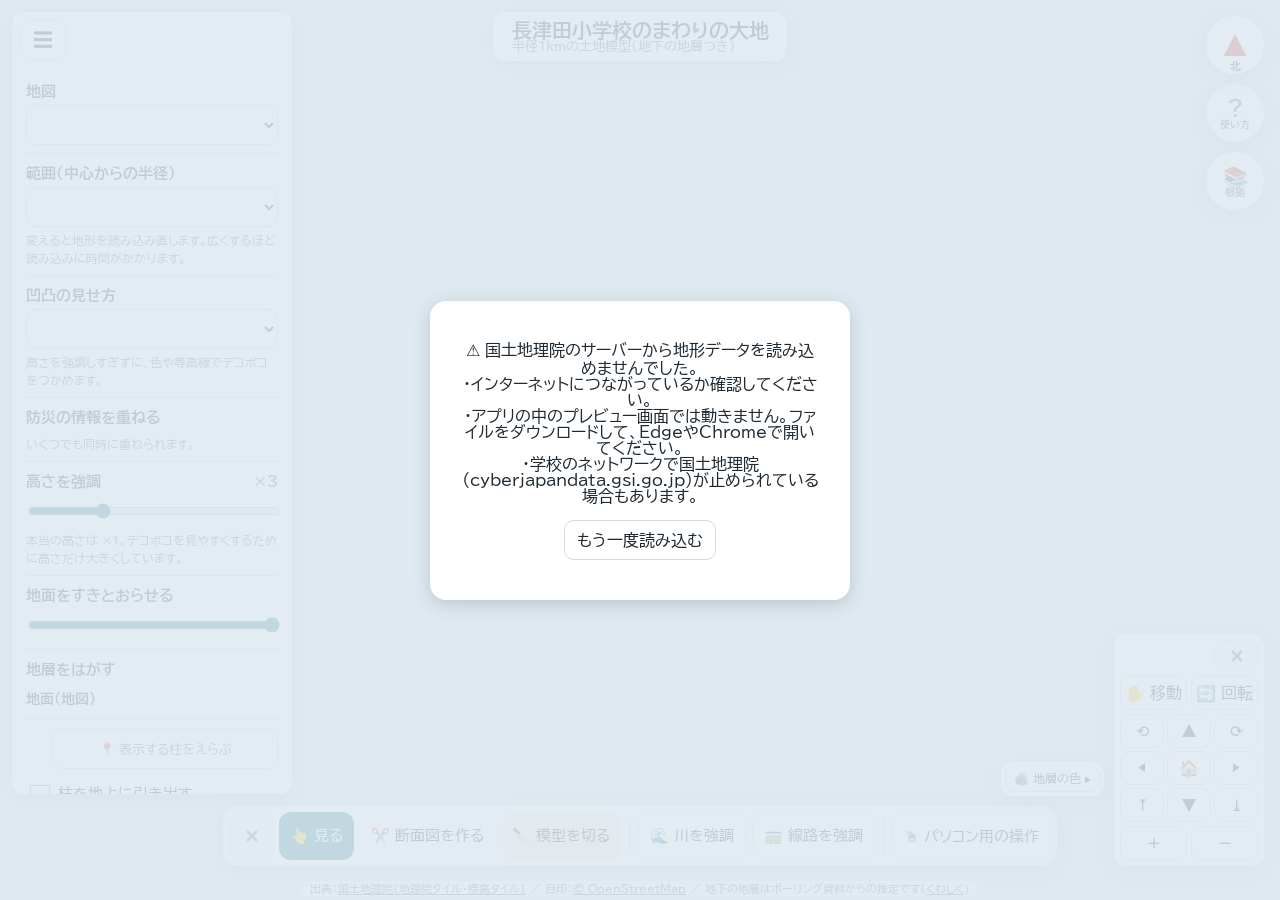
==== app.html @ 376317d7 "地層ははじめからかくす・どこでもボーリングは先生モードへ" ====
<!doctype html>
<html lang="ja">
<head>
<meta charset="utf-8">
<meta name="viewport" content="width=device-width, initial-scale=1, maximum-scale=1, user-scalable=no">
<title>大地のつくり 3D土地模型</title>
<link rel="preconnect" href="https://fonts.googleapis.com">
<link href="https://fonts.googleapis.com/css2?family=BIZ+UDPGothic:wght@400;700&display=swap" rel="stylesheet">
<link rel="stylesheet" href="css/style.css?v=20261113233752">
</head>
<body>
<div id="viewport"></div>

<header id="titlebar">
  <div>
    <h1 id="siteTitle">大地のつくり 3D土地模型</h1>
    <div id="siteSub"></div>
  </div>
  <span id="sampleBadge" class="badge warn hidden" title="仮データについて">⚠ 仮のボーリングデータを表示中</span>
</header>

<!-- 左：操作パネル -->
<aside id="controls" class="panel">
  <button id="controlsToggle" class="panel-toggle" aria-label="パネルを開く/閉じる">☰</button>
  <div class="panel-body">
    <section>
      <h2>地図</h2>
      <select id="mapSelect"></select>
    </section>
    <section>
      <h2>範囲（中心からの半径）</h2>
      <select id="radiusSelect"></select>
      <p class="hint">変えると地形を読み込み直します。広くするほど読み込みに時間がかかります。</p>
    </section>
    <section>
      <h2>凹凸の見せ方</h2>
      <select id="reliefSelect"></select>
      <p class="hint">高さを強調しすぎずに、色や等高線でデコボコをつかめます。</p>
    </section>
    <section>
      <h2>防災の情報を重ねる</h2>
      <div id="hazardChecks" class="hzchecks"></div>
      <p class="hint">いくつでも同時に重ねられます。</p>
      <p id="hazardNote" class="hint hidden"></p>
    </section>
    <section>
      <h2>高さを強調 <b id="veValue">×3</b></h2>
      <input type="range" id="veRange" min="1" max="8" step="0.5" value="3">
      <p class="hint">本当の高さは ×1。デコボコを見やすくするために高さだけ大きくしています。</p>
    </section>
    <section>
      <h2>地面をすきとおらせる</h2>
      <input type="range" id="opacityRange" min="0.1" max="1" step="0.05" value="1">
    </section>
    <section>
      <h2>地層をはがす</h2>
      <input type="range" id="peelRange" class="hidden" min="0" max="0" step="1" value="0">
      <div id="peelChecks"></div>
      <p id="peelLabel" class="hint strong">地面（地図）</p>
    </section>
    <section class="checks">
      <div id="onlyBoresBox" class="onlybox"><span id="onlyBoresState"></span>
        <div id="onlySeg" class="seg onlyseg hidden"><button type="button" id="onlyAll">全部の柱</button><button type="button" id="onlySelBtn">えらんだ柱だけ</button></div>
        <div class="btnrow"><button type="button" id="onlyBoresPick">📍 表示する柱をえらぶ</button><button type="button" id="onlyBoresReset" class="hidden">えらんだのを消す</button></div>
        <div class="btnrow"><button type="button" id="onlyBoresList" class="hidden">📋 えらんだ柱の一覧</button></div></div>
      <label><input type="checkbox" id="chkLift"> 柱を地上に引き出す</label>
      <label><input type="checkbox" id="chkRiver"> 川を強調する</label>
      <label><input type="checkbox" id="chkRail"> 線路を強調する</label>
      <label><input type="checkbox" id="chkYato"> 谷戸（やと）を表示</label>
      <label><input type="checkbox" id="chkBasin"> 流域・分水界（雨水の行き先）</label>
      <label><input type="checkbox" id="chkLabels" checked> 名前・目印（外すと、学校名・まわりの目印を全部かくす）</label>
      <label><input type="checkbox" id="chkAutoMarks" checked> まわりの目印（種類をえらべます）</label>
      <div id="markCats"></div>
      <label><input type="checkbox" id="chkNotes" checked> 気づきメモ</label>
          <details id="advSettings" class="adv"><summary>⚙️ くわしい設定</summary>
      <div class="btnrow"><button type="button" id="menuNote">📝 メモ・目印を置く</button></div>
      <div class="btnrow"><button type="button" id="btnFresh" title="前回の続きの画面ではなく、はじめの画面で開きなおします（メモ・目印・えらんだ柱などは消えません）">↩️ はじめの画面にもどす</button></div>
      <label><input type="checkbox" id="chkBores" checked> ボーリングの柱（外すと、柱状図を地図から見えなくする）</label>
      <label><input type="checkbox" id="chkPattern" checked> 柄で「まじっている物」を表示（砂＝点など）</label>
      <label><input type="checkbox" id="chkWallBlank"> 模型のまわり（はしの切り口）の地層をかくす</label>
      <label><input type="checkbox" id="chkRing" checked> 半径の円</label>
      <label><input type="checkbox" id="chkDeclutter" checked> 重なる名前は、だいじな方だけ出す（街が見やすくなる）</label>
      <div class="lblsize">名前の大きさ <select id="labelSize"><option value="0.65">小</option><option value="0.8">中</option><option value="1">大</option></select></div>
      <div id="alignBox" class="onlybox alignbox">
        <button type="button" id="alignWhy" class="whylink">※なぜ柱状図が飛び出ているところがあるのか</button>
        <div id="alignWhyBody" class="whybody hidden">
          <p>柱は、<b>ボーリングをほった時に測った地面の高さ（資料の高さ）</b>に立てています。いっぽう、模型の地面は<b>今の地図の高さ</b>です。この2つがずれている所では、柱が飛び出したり、うまったりして見えます。</p>
          <ul>
            <li><b>ほった後に土地が変わった</b>：ほった後に、けずって平らにしたり（→柱が飛び出す）、土をもったり（→柱がうまる）した所。</li>
            <li><b>がけ・急な坂の近く</b>：ほった場所が数mずれるだけで、地図の高さが大きく変わります。</li>
            <li><b>高さを強調している</b>：「高さの強調」を大きくすると、小さなずれも大きく見えます。</li>
            <li><b>記録の場所や高さがずれている</b>：差が5m・10mをこえるような柱は、資料の記録そのものがずれている可能性があります。下の「かくす」で外せます。</li>
          </ul>
          <p>「今の地面にそろえる」にすると、柱の上を今の地面に合わせてかきます（見せ方だけ）。<b>模型の地層の推定は変わりません</b>。柱をタップすると、資料の高さと地図の高さの両方が見られます。</p>
        </div>
        <div class="seg onlyseg"><button type="button" id="alignRec">資料の高さ<br>（今のまま）</button><button type="button" id="alignGround">今の地面に<br>そろえる</button></div>
        <div id="gapBox">
          <div class="gaphead">資料と今の地図の高さが大きくずれた柱をかくす</div>
          <div id="gapSeg" class="seg onlyseg"><button type="button" id="gapOff">かくさない</button><button type="button" id="gap5">5m以上</button><button type="button" id="gap10">10m以上</button></div>
          <label id="gapModelRow" class="hidden"><input type="checkbox" id="chkGapModel"> 地層の推定（模型）からも外す<br><small>付けたり外したりして、模型の地層の形を見比べられます</small></label>
          <div id="gapState" class="hint"></div>
        </div>
      </div>
      </details>
    </section>
    <section>
      <h2>学習の道具</h2>
      <div class="btnrow tools">
        <button id="btnSheet" type="button">🖨 断面図ワークシート</button>
        <button id="btnSTL" type="button">🧊 3Dプリンター用</button>
      </div>
      <p class="hint">写真つきのメモは「📝 気づきメモ」で置けます（地層の写真など）。</p>
    </section>
    <section>
      <h2>見る向き</h2>
      <div class="btnrow">
        <button data-view="top">真上から</button>
        <button data-view="tilt">ななめ</button>
        <button data-view="side">横から</button>
      </div>
    </section>
    <section>
      <h2>ボーリングの柱の色分け</h2>
      <select id="colorBySelect">
        <option value="layer">地層の種類で（ローム層・ねんど・泥岩…）</option>
        <option value="grain">つぶの大きさで（れき・砂・どろ・火山灰）</option>
        <option value="custom">先生の仲間分けで（自分で決める）</option>
      </select>
      <div class="btnrow teacher-only hidden"><button type="button" id="btnGroups">✏️ 仲間分けを決める</button></div>
      <label>柱の名前（🔍の名札）
        <select id="boreNamesSelect">
          <option value="name">名前とピンを出す</option>
          <option value="dot">ピン（●）だけ出す（名前はかくす）</option>
          <option value="none">名前もピンも出さない（柱だけ）</option>
        </select></label>
      <ul id="grainLegend" class="hidden"></ul>
    </section>
    <section>
      <h2>その他</h2>
      <div class="btnrow">
        <button id="btnShot">📷 画面を保存</button>
        <button id="btnNotesList">📝 メモ一覧</button>
      </div>
      <div class="btnrow">
        <a id="btnHome" class="btnlink" href="https://ibt0ne1122.github.io/chisou3d/">🏠 入り口（場所えらび）にもどる</a>
      </div>
      <div class="btnrow">
        <a class="btnlink" href="sim3d.html">🌋 土地のでき方シミュレーター</a>
        <a class="btnlink" href="sim3d.html#column">🪨 柱状節理のでき方</a>
      </div>
      <p class="verline">🏷 版：<b data-chisou-ver>開発中</b></p>
      <label class="teacher-switch"><input type="checkbox" id="chkTeacher"> 先生モード</label>
      <div id="teacherTools" class="hidden">
<div class="tgroup"><div class="tghead">📍 目印を作る</div>
          <button id="btnMarkAdd" type="button" class="primary">＋ 目印を置く</button>
          <button id="btnMarkList" type="button">📋 目印の一覧</button>
          <button id="btnMarkPub" type="button">📤 写真・目印を子どもに配る</button>
          <p class="hint">目印をタップすると、「📷 この場所の写真をつける」と「📝 気づきメモ」が使えます。</p>
        </div>
        <div class="tgroup"><div class="tghead">📤 配る・共有する</div>
          <button id="btnShare" type="button" class="primary">🔗 子どもに配る</button>
          <button id="btnTShare" type="button">👥 先生に共有する</button>
          <button id="btnSelList" type="button">📋 えらんだ柱の一覧</button>
          <button id="btnQr" type="button">📱 場所のQRコード</button>
        </div>
        <div class="tgroup"><div class="tghead">📥 資料を入れる・保存する</div>
          <button id="btnXml" class="primary">📄 柱状図XMLを読み込む</button>
          <div class="btnrow">
            <button id="btnExport">データを書き出す</button>
            <button id="btnImport">データを読み込む</button>
          </div>
          <label><input type="checkbox" id="chkSample"> 仮データを表示</label>
        </div>
        <div class="tgroup"><div class="tghead">🏫 場所をかえる・新しく作る</div>
          <select id="siteSelect"></select>
          <button id="btnNewSite" type="button">＋ 新しい場所の模型をつくる</button>
          <a class="btnlink" href="guide.html" target="_blank" rel="noopener">📘 作り方ガイド ↗</a>
        </div>
        <div class="tgroup"><div class="tghead">🧰 授業の準備</div>
          <button type="button" data-jump="btnGroups">✏️ 柱状図の仲間分け</button>
          <button type="button" data-jump="btnNotesList">📷 写真メモ（メモ一覧）</button>
          <button type="button" data-jump="btnSTL">🧊 3Dプリンター用データ</button>
          <button id="btnDig" type="button" title="推定なので、本当の柱状図とはちがうことがあります">⛏ どこでもボーリング（推定）</button>
          <button type="button" id="btnUsage">📊 よく使ったボタン</button>
          <button type="button" data-help="先生向け">？ 先生向けの使い方</button>
        </div>
      </div>
    </section>
  </div>
</aside>

<!-- 下：モード切りかえ -->
<nav id="modebar">
  <button id="mbFold" class="fold" type="button" title="ボタンをとじて、模型を広く見ます" aria-label="ボタンをとじる">✕</button>
  <button data-mode="view" class="active">👆 見る</button>
  <button data-mode="section">✂️ 断面図を作る</button>
  <button data-mode="cut" class="cutbtn">🔪 模型を切る</button>
  <span class="sep"></span>
  <button id="qRiver" class="quick" type="button">🌊 川を強調</button>
  <button id="qRail" class="quick" type="button" title="地図によくある表し方で線路をかきます（JR線は白黒、JR以外は はしごの線）">🚃 線路を強調</button>
  <button id="qYato" class="quick hidden" type="button">〰 谷戸</button>
  <span class="sep"></span>
  <button id="qPad" class="quick" type="button" title="マウスで使うときの、動かす・回す・近づくボタンを出します（タッチできる画面ではいりません）">🖱 パソコン用の操作</button>
</nav>
<div id="hint" class="hidden"></div>
<div id="railLegend" class="hidden"><b>🚃 線路</b>
  <span><svg width="44" height="10"><rect x="0" y="1" width="44" height="8" fill="#111"/><rect x="2" y="3" width="10" height="4" fill="#fff"/><rect x="22" y="3" width="10" height="4" fill="#fff"/></svg>JR線</span>
  <span><svg width="44" height="12"><line x1="0" y1="6" x2="44" y2="6" stroke="#111" stroke-width="2"/><g stroke="#111" stroke-width="1.5"><line x1="6" y1="1" x2="6" y2="11"/><line x1="17" y1="1" x2="17" y2="11"/><line x1="28" y1="1" x2="28" y2="11"/><line x1="39" y1="1" x2="39" y2="11"/></g></svg>JR以外の鉄道（私鉄など）</span>
  <span><svg width="44" height="10"><line x1="0" y1="5" x2="44" y2="5" stroke="#333" stroke-width="2" stroke-dasharray="6 4"/></svg>トンネル</span>
</div>
<div id="floatStack"></div>
<div id="cutGuideBar" class="floatbar hidden">
  <span>🔪 赤い線で切ります</span>
  <label class="cg">向き <input type="range" id="cutAng" min="0" max="179" step="1" value="0"> <b id="cutAngV">東西</b></label>
  <label class="cg">位置 <input type="range" id="cutOff" min="-98" max="98" step="1" value="0"></label>
  <button id="cutGo" type="button" class="primary">🔪 この線で切る</button>
  <button id="cutGuideEnd" type="button">✕ やめる</button>
</div>
<div id="cutBar" class="floatbar hidden">
  <span>🔪 模型の切り口</span>
  <label class="toggle"><input type="checkbox" id="cutNoData"> 資料のない深さを灰色に</label>
  <label class="toggle"><input type="checkbox" id="cutReal"> 本物の柱と「推定」の表示</label>
  <label class="toggle"><input type="checkbox" id="cutBlank"> 切り口の色を消す（予想して色をぬる用）</label>
  <button id="cutPrint" type="button">🖨 印刷</button>
  <button id="cutFlip" type="button">🔄 反対側を残す</button>
  <button id="cutSheet" type="button">📊 断面図も開く</button>
  <button id="cutRedo" type="button">✂️ 切り直す</button>
  <button id="cutEnd" type="button">✕ やめる</button>
</div>
<div id="selBar" class="floatbar hidden">
  <span id="selInfo">📍 表示する柱をタップ</span>
  <button id="selOk" type="button" class="primary">✅ この柱だけ表示</button>
  <button id="selFromSec" type="button">断面図の柱をまとめて</button>
  <button id="selAll" type="button">全部えらぶ</button>
  <button id="selNone" type="button">全部はずす</button>
  <button id="selCancel" type="button">✕ やめる</button>
</div>
<div id="pickBar" class="floatbar hidden">
  <span id="pickInfo">✂️ 断面に使う柱の旗か地面を、順番にタップ</span>
  <button id="pickOk" type="button" class="primary">✅ 断面図をつくる</button>
  <button id="pickUndo" type="button">↶ 1つもどす</button>
  <button id="pickClear" type="button">やり直す</button>
</div>

<div id="topright">
  <div id="compass"><div class="needle">▲</div><div class="n">北</div></div>
  <button id="btnHelp" class="round-btn">？<small>使い方</small></button>
  <button id="btnSources" class="round-btn">📚<small>根拠</small></button>
</div>

<!-- 右：詳しい情報（ボーリング資料など） -->
<aside id="detail" class="panel hidden">
  <button class="close" data-close="detail" aria-label="閉じる">✕</button>
  <div id="detailBody"></div>
</aside>

<!-- 下：断面図 -->
<section id="sectionSheet" class="hidden">
  <div id="sheetGrip" title="上下にドラッグして大きさを変える"><span></span></div>
  <div class="sheet-head">
    <strong>断面図 <span id="secInfo"></span></strong>
    <button id="secRibbon" type="button" class="ribbon-btn" title="上のボタンをしまって、断面図を大きく見ます">▲ ボタンをしまう</button>
    <div id="secRibbonBox" class="ribbon-box">
    <span class="ribbon-tag">▲ボタンで しまえるボタン</span>
    <span class="size-btns">
      <button id="secSmaller" type="button">⬇ 小さく</button>
      <button id="secBigger" type="button">⬆ 大きく</button>
      <button id="secFull" type="button">⛶ 全画面</button>
      <span id="secExtentBox" class="seg">範囲
        <button type="button" data-ext="ab">A〜Bだけ</button><button type="button" data-ext="full">模型のはしまで</button>
      </span>
      <span id="secVeBox" class="seg">たての強調
        <button type="button" data-ve="1">×1 本当の形</button><button type="button" data-ve="2">×2</button><button type="button" data-ve="5">×5</button><button type="button" data-ve="10">×10</button><button type="button" data-ve="auto">自動</button>
      </span>
      <span id="secZoomBox" class="seg">横に拡大
        <button type="button" data-z="1">なし</button><button type="button" data-z="2">×2</button><button type="button" data-z="4">×4</button><button type="button" data-z="5m" title="たての5mの間が、はっきり見える大きさまで拡大します">🔍 5mが見える</button>
        <input type="range" id="secPan" min="0" max="1000" value="500" class="hidden" title="左右に動かして、見る場所を変えます">
      </span>
      <span id="secScaleBox" class="seg scalebox">
        <label title="たての大きさはそのままで、横の長さだけを短くかきます（1倍＝画面いっぱい、1/10＝10分の1の長さ）">横の倍率 <input type="range" id="secHScale" min="1" max="10" step="0.1" value="1"> <b id="secHScaleV">1倍</b></label>
        <label title="横の長さはそのままで、たての長さだけをのばします（×1＝本当の形）">たての強調 <input type="range" id="secVEx" min="1" max="10" step="0.1" value="1"> <b id="secVExV">×1</b></label>
        <label id="secVPanBox" class="hidden" title="図が上下にはみ出しているとき、見る深さを変えます">上下 <input type="range" id="secVPan" min="0" max="1000" value="0"></label>
      </span>
    </span>
    <div class="sheet-tools">
      <span class="tool-label">予想をかく：</span>
      <span id="penBox"></span>
      <button id="secUndo">↶ 線を1つ消す</button>
      <button id="secClear">線を全部消す</button>
      <label class="toggle"><input type="checkbox" id="secConnect"> 柱と柱をつなぐ</label>
      <label class="toggle"><input type="checkbox" id="secShowModel"> 模型の地層を見る（答え合わせ）</label>
      <button id="secFlip">反対側から見る</button>
      <span class="stagebox">
        <button id="secStage" type="button">🎬 大地のでき方</button>
        <button id="secStagePrev" type="button" class="hidden">◀</button>
        <button id="secStageNext" type="button" class="hidden">▶</button>
      </span>
      <button id="secMemoBtn" type="button">📝 考えメモ</button>
      <button id="secSave">📷 保存</button>
    </div>
    </div>
    <button class="close" data-close="section" aria-label="閉じる">✕</button>
  </div>
  <div class="sheet-bores">
    <label class="toggle strong"><input type="checkbox" id="secShowBores" checked> わかっているボーリングを表示</label>
    <label class="toggle"><input type="checkbox" id="secNames" checked> 柱の名前</label>
    <label class="toggle hidden" id="secOnlyChosenBox"><input type="checkbox" id="secOnlyChosen"> 選んだ柱状図以外も表示</label>
    <span id="secBores"></span>
    <button id="secRedo" type="button">✂️ 線を引き直す</button>
  </div>
  <p class="hint sec-offnote">※ 柱の名前の下の「線から○m」は、切った断面の線からの距離です。はなれているほど、断面の場所の地層とはちがうことがあります（正確さが下がります）。</p>
  <div id="secLegend"></div>
  <div id="secTimeline" class="hidden">
    <div class="tl-head"><span id="secYear"></span>⏳ 時間の流れ <button type="button" id="secStagePlay">▶ はじめから通して見る</button> <button type="button" id="secStageRec" title="はじめから通して再生しながら、動画ファイルとして保存します">🎥 動画で保存</button> <small>つまみを右へ動かすと、少しずつ時代が進みます（左ほど大昔・右ほど今）</small></div>
    <input type="range" id="secStageRange" min="0" max="0" step="1" value="0">
    <div id="secStageTicks"></div>
    <div class="tl-real"><span class="tl-lab">本当の時間の長さ</span><div id="secStageBar"></div></div>
    <div id="secStageText" class="hidden"></div>
  </div>
  <div class="sec-body">
    <canvas id="secCanvas"></canvas>
    <div id="secMemo" class="hidden">
      <label>名前・班<input id="memoName" type="text"></label>
      <label>① 予想とその理由（どの柱のどの層を手がかりにした？）<textarea id="memoPredict" rows="3" placeholder="例：㋐と㋒の両方で、砂の層が同じ高さにあるから、㋑の下にも砂の層がつながっていると思う。"></textarea></label>
      <label>② 答え合わせで分かったこと（予想と同じ所・ちがった所）<textarea id="memoResult" rows="3"></textarea></label>
      <p class="hint">「📷 保存」で、断面図と一緒にこのメモも画像になります。</p>
      <button id="secSend" type="button" class="primary">📮 先生に送る</button>
    </div>
  </div>
</section>

<div id="legendDock">
  <div id="layerLegendBox" class="closed">
    <button type="button" class="rl-toggle" id="llToggle">🪨 地層の色 ▸</button>
    <div class="rl-title">地層の色（凡例）</div>
    <ul id="legend"></ul>
    <ul id="patLegend" class="hidden"></ul>
  </div>
  <div id="reliefLegend" class="hidden"></div>
</div>
<div id="navpad">
  <button id="npFold" class="fold" type="button" title="動かすボタンをとじます" aria-label="動かすボタンをとじる">✕</button>
  <div class="np-drag">
    <button data-drag="move" type="button">✋ 移動</button>
    <button data-drag="rotate" type="button">🔄 回転</button>
  </div>
  <div class="np-grid">
    <button data-rot="0.26" type="button" title="左に回す">⟲</button>
    <button data-pan="0,1" type="button" title="奥へ">▲</button>
    <button data-rot="-0.26" type="button" title="右に回す">⟳</button>
    <button data-pan="-1,0" type="button" title="左へ">◀</button>
    <button id="navHome" type="button" title="はじめの見え方にもどす">🏠</button>
    <button data-pan="1,0" type="button" title="右へ">▶</button>
    <button data-tilt="-0.15" type="button" title="上から見る">⤒</button>
    <button data-pan="0,-1" type="button" title="手前へ">▼</button>
    <button data-tilt="0.15" type="button" title="横から見る">⤓</button>
  </div>
  <div class="np-zoom">
    <button data-zoom="0.75" type="button" title="近づく">＋</button>
    <button data-zoom="1.33" type="button" title="はなれる">－</button>
  </div>
</div>
<div id="elevTip" class="hidden"></div>

<div id="loading"><div class="box"><div class="spinner"></div><p id="loadingText">読み込み中…</p></div></div>

<!-- メモ入力 -->
<dialog id="noteDialog">
  <form method="dialog">
    <h3 id="noteTitle">📝 気づきメモ</h3>
    <div id="noteKindRow" class="seg"><button type="button" data-kind="memo" class="on">📝 気づきメモ</button><button type="button" data-kind="mark">📍 目印</button><button type="button" data-kind="home">🏠 自分の家</button></div>
    <p id="noteHomeHint" class="hint hidden">🏠 自分の家の印は、<b>この端末の中だけ</b>にあります。先生やほかの人には送られません。</p>
    <label><span id="noteTextLabel">気づいたこと・考えたこと</span><textarea id="noteText" rows="4" placeholder="例：向こうの丘にも同じ砂の層がある！"></textarea></label>
    <label>名前・班（なくてもよい）<input id="noteAuthor" type="text"></label>
    <label>📷 写真（なくてもよい：その場所の写真・地層の写真など）<input id="notePhoto" type="file" accept="image/*"></label>
    <div id="notePhotoPrev"></div>
    <div class="colors" id="noteColors"></div>
    <div class="btnrow end">
      <button value="cancel">やめる</button>
      <button value="ok" class="primary">置く</button>
    </div>
  </form>
</dialog>

<!-- ボーリング入力（先生用） -->
<dialog id="boreDialog">
  <form method="dialog" id="boreForm">
    <h3>ボーリング資料の入力</h3>
    <div class="grid2">
      <label>名前<input id="bName" required></label>
      <label>孔口標高(m)<input id="bElev" type="number" step="0.01" placeholder="空欄＝地図から"></label>
      <label>緯度<input id="bLat" type="number" step="0.000001"></label>
      <label>経度<input id="bLon" type="number" step="0.000001"></label>
      <label class="span2">出典<input id="bSource" placeholder="例：横浜市 地盤View（〇〇工事）"></label>
      <label class="span2">資料のURL<input id="bUrl" type="url"></label>
      <label class="span2">柱状図の画像（ファイル名またはURL）<input id="bImage"></label>
    </div>
    <table id="bLogs">
      <thead><tr><th>下の面の深さ(m)</th><th>層</th><th>土の名前（資料のまま）</th><th>N値</th><th></th></tr></thead>
      <tbody></tbody>
    </table>
    <button type="button" id="bAddRow">＋ 行を追加</button>
    <div class="btnrow end">
      <button type="button" id="bDelete" class="danger">このボーリングを消す</button>
      <button value="cancel">やめる</button>
      <button value="ok" class="primary">保存</button>
    </div>
  </form>
</dialog>

<!-- 書き出し・読み込み -->
<dialog id="ioDialog">
  <form method="dialog">
    <h3 id="ioTitle">データ</h3>
    <p id="ioHelp" class="hint"></p>
    <textarea id="ioText" rows="14" spellcheck="false"></textarea>
    <div class="btnrow end">
      <button type="button" id="ioDownload">ファイルに保存</button>
      <button type="button" id="ioLoad" class="primary">読み込む</button>
      <button value="cancel">閉じる</button>
    </div>
  </form>
</dialog>

<!-- 柱状図の仲間分け（先生が決める） -->
<dialog id="groupDialog" class="wide">
  <form method="dialog">
    <h3>✏️ 柱状図の仲間分け（先生が決める）</h3>
    <p class="hint">資料の土の名前はたくさんあるので、子どもに見せる「仲間」にまとめます。柱の色と、柱のとなりの名前が、この仲間の名前になります（資料の名前は（ ）に小さく出ます）。</p>
    <p><b>見本からえらぶ</b>（えらんでから、下で直せます）</p>
    <div id="grpPresets" class="btnrow wrap"></div>
    <details open><summary><b>① 仲間（名前・色・ふくまれる言葉）</b></summary>
      <p class="hint">「ふくまれる言葉」は、資料の名前の中にその言葉があると、その仲間になります。いくつかあるときは「、」で区切ります。「シルト質砂」のように2つあるときは、<b>後ろの言葉</b>（＝主な土：砂）で決めます。「先に見る」にチェックした仲間（盛り土・火山灰など）は、名前のどこかにあれば先に決まります。</p>
      <div id="grpList"></div>
      <div class="btnrow"><button type="button" id="grpAdd">＋ 仲間を足す</button><button type="button" id="grpReset">はじめの仲間分けにもどす</button></div>
    </details>
    <details open><summary><b>② この場所の資料の名前 → どの仲間か</b>（1つずつ変えられます）</summary>
      <p class="hint">「自動」は①の言葉で決めた仲間です。ちがうときは、えらび直してください。</p>
      <div id="grpSoils"></div>
    </details>
    <div class="btnrow end"><button value="cancel">やめる</button><button type="button" id="grpSave" class="primary">決める</button></div>
  </form>
</dialog>

<!-- 先生どうしで共有 -->
<dialog id="tshareDialog">
  <form method="dialog">
    <h3>👥 いまの画面を先生に共有</h3>
    <p class="hint">えらんだ柱・地図・カメラの向き・断面の線・はがした層・柱の色分けを、リンクにします。受け取った先生の画面は<b>ふつうの先生の画面</b>のままで、えらんだ柱は、その先生がもともとえらんでいた柱に<b>足し合わされます</b>。</p>
    <label id="tshareAllRow" class="toggle"><input type="checkbox" id="tshareAll"> この端末で読み込んだ柱状図を<b>全部</b>送る <b id="tshareAllN"></b>（外すと、えらんだ柱だけ）</label>
    <p id="tshareInfo" class="hint"></p>
    <div class="btnrow"><button type="button" id="tshareCopy" class="primary">📋 リンクをコピー</button><button type="button" id="tshareQrSave">🖼 QRコードを保存</button></div>
    <div class="qrwrap"><canvas id="tshareQr"></canvas><textarea id="tshareOut" rows="4" readonly spellcheck="false" style="flex:1"></textarea></div>
    <div class="btnrow end"><button value="cancel">閉じる</button></div>
  </form>
</dialog>

<!-- 子ども用リンク・送り先 -->
<dialog id="shareDialog" class="wide">
  <form method="dialog">
    <h3>🔗 子どもに配る（いまの画面をそのまま配る）</h3>
    <p class="hint">いまの見え方（地図・範囲・カメラの向き・断面の線・はがした層 など）が、そのまま子どもの画面になります。下の①〜③の順に進めてください。</p>
    <div class="shstep"><b class="shno">①</b><div>
      <label>配る画面の名前（入り口・QRの紙に出ます）<input id="shareTitle" type="text" placeholder="例：6年 断面図の予想（長津田小のまわり）"></label>
    </div></div>
    <div class="shstep"><b class="shno">②</b><div>
      <b>子どもに見せる内容</b>
      <label>柱状図の色と名前
        <select id="shareColorBy">
          <option value="">いまの設定のまま</option>
          <option value="grain">ざっくり（れき・砂・どろ・火山灰の仲間で）</option>
          <option value="layer">くわしく（地層の種類で）</option>
          <option value="custom">先生の仲間分けで（✏️ 仲間分けを決める で作ったもの）</option>
        </select></label>
      <label class="toggle"><input type="checkbox" id="shareLock"> 答え合わせ（模型の地層を見る・大地のでき方）を使えないようにする</label>
      <label class="toggle"><input type="checkbox" id="shareStrokes"> 先生がかいた予想の線もいっしょに配る</label>
    <details id="shareBoresBox"><summary><b>📍 見せる柱状図</b> <span id="shareBoresNow" class="hint"></span></summary>
      <label class="toggle"><input type="radio" name="shareBores" value="all" checked> 全部の柱を見せる</label>
      <label class="toggle"><input type="radio" name="shareBores" value="shown" id="shareBoresShown"> 「📍 表示する柱をえらぶ」でえらんだ柱だけ <b id="shareShownN"></b></label>
      <label class="toggle"><input type="radio" name="shareBores" value="picked" id="shareBoresPicked"> 「📍 柱状図を選択」でえらんだ柱だけ <b id="sharePickedN"></b></label>
      <p class="hint">柱をしぼるには、☰パネルの「📍 表示する柱をえらぶ」で柱をえらんでから、この画面を開きます。ほかの柱は、子どもの画面では旗も柱も出ません（模型の地層は全部の資料からの推定のままです）。</p>
    </details>
    <details id="shareUiBox" open><summary><b>🧩 子どもが操作できるもの（チェックを外したものは、子どもの画面に出ません）</b></summary>
      <p class="hint">「学習の道具」「ボーリングの柱の色分け」「その他」は、子どもの画面にはいつも出ません（柱の色の見本だけ出ます）。子どもは、ほかの学校の模型にも行けません。</p>
      <div class="btnrow"><button type="button" id="shareUiAll">全部出す</button><button type="button" id="shareUiMin">見るだけ（少なく）</button></div>
      <div id="shareUi"></div>
    </details>
    <p class="hint">子どもの画面では「先生モード」は出ません。</p>
    </div></div>
    <div class="shstep"><b class="shno">③</b><div>
      <b>配る</b>（①②を変えると、リンクとQRコードも自動で作り直されます）
      <div class="btnrow shbig"><button type="button" id="shareCopy" class="primary">📋 リンクをコピー<small>ロイロノート・Classroomにはる</small></button><button type="button" id="shareQrPrint">🖨 QRコードを印刷<small>紙で配る・黒板にはる</small></button></div>
      <div class="btnrow"><button type="button" id="shareTry">👀 子どもの画面をためす</button><button type="button" id="shareQrSave">🖼 QRコードを画像で保存</button><button type="button" id="shareMake" class="hidden">リンクをつくる</button></div>
      <div id="shareQrBox" class="hidden">
        <div class="qrwrap"><canvas id="shareQr"></canvas><div><b id="shareQrTitle"></b><p class="hint">子どもは、タブレットのカメラでこのQRコードを読むと、この画面から始められます。</p><p id="shareLenNote" class="hint"></p></div></div>
      </div>
      <details><summary class="hint">リンクの文字を見る</summary><textarea id="shareOut" rows="3" readonly spellcheck="false"></textarea></details>
    </div></div>
    <details id="shareHistBox"><summary><b>🗂 前に配った画面</b>（この端末に残ります）</summary>
      <div id="shareHist"></div>
    </details>
    <details id="sharePresetBox"><summary><b>🏠 入り口のページに登録する（短いQRコードになります）</b></summary>
      <p class="hint">登録すると、入り口のページ（場所をえらぶページ）に、この画面が「先生が準備した画面」として出ます。QRコードも小さく読みやすくなります。</p>
      <ol class="hint">
        <li>上で「リンクをつくる」を押してから、下の「登録用の文をコピー」を押す</li>
        <li>「GitHubで登録ファイルを開く」を押して、えんぴつ（編集）ボタンを押す</li>
        <li>いちばん下の <code>];</code> の<b>すぐ上の行</b>に、コピーした文をはりつける</li>
        <li>右上の「Commit changes」を押す（1〜2分で入り口のページに出ます）</li>
      </ol>
      <div class="btnrow"><button type="button" id="sharePresetCopy">📋 登録用の文をコピー</button><a id="sharePresetEdit" class="btnlike" href="https://github.com/ibt0ne1122/chisou3d/edit/main/presets.js" target="_blank" rel="noopener">GitHubで登録ファイルを開く ↗</a></div>
      <textarea id="sharePresetOut" rows="3" readonly spellcheck="false"></textarea>
      <p class="hint">登録したあとの短いリンク：<br><span id="sharePresetUrl"></span></p>
      <div class="btnrow"><button type="button" id="sharePresetQr">📱 短いリンクのQRコードを出す</button></div>
      <p class="hint">登録や消すのがむずかしいときは、Claude に「入り口ページに登録して」と、この文を送ってもかまいません。</p>
    </details>
    <p id="sharePhotoNote" class="hint warnbox hidden"></p>
    <p id="shareFileNote" class="hint warnbox hidden">⚠ いまはパソコンの中のファイルを開いているので、リンクもこのパソコンの中の場所になります。インターネットに公開したアドレスで開いてから作ると、子どもの端末でも開けるリンクになります。</p>
    <hr>
    <h3>📮 子どもの予想の送り先（Googleフォーム）</h3>
    <p class="hint">子どもが断面図の「📝 考えメモ」→「📮 先生に送る」をおすと、このフォームに 名前・予想・分かったこと・<b>その子の断面図を開くリンク</b> が入って送られます。回答はフォームのスプレッドシートにたまり、リンクをおすと その子の予想の線つきの断面図が開きます。</p>
    <details><summary>フォームの作り方（はじめの1回だけ）</summary>
      <ol class="hint">
        <li>学校のGoogleアカウントで Googleフォームを新しく作る（例：「大地のつくり 予想の提出」）</li>
        <li>質問を4つ作る：「名前・班」（記述式）、「予想とその理由」（段落）、「分かったこと」（段落）、「断面図のリンク」（段落）</li>
        <li>右上の「︙」→「事前入力したURLを取得」をおす</li>
        <li>4つの答えに、それぞれ <b>NAME</b>、<b>PREDICT</b>、<b>RESULT</b>、<b>LINK</b> と入れて「リンクを取得」→「リンクをコピー」</li>
        <li>コピーしたURLを、下にはりつけて「決める」</li>
      </ol>
      <p class="hint">送り先を決めてから「子ども用リンク」を作ると、子どもの画面にも送り先が入ります。</p>
    </details>
    <div class="btnrow"><input id="shareFormUrl" type="text" placeholder="https://docs.google.com/forms/d/e/…/viewform?usp=pp_url&entry.…=NAME…" style="flex:1"><button type="button" id="shareFormSave">決める</button></div>
    <p id="shareFormState" class="hint"></p>
    <div class="btnrow end"><button value="cancel">閉じる</button></div>
  </form>
</dialog>

<!-- 3Dプリンター用（Bambu Lab A1 mini／A2L） -->
<dialog id="printDialog">
  <form method="dialog">
    <h3>🧊 3Dプリンター用のデータ（Bambu Lab）</h3>
    <p class="hint">いま画面に出している模型（範囲・はがした地層）で作ります。できたファイルを Bambu Studio で開くと、そのまま印刷の準備ができます。</p>
    <label>プリンター<select id="prPrinter"><option value="a1mini">Bambu Lab A1 mini（180×180×180mm）</option><option value="a2l">Bambu Lab A2L（330×320×325mm）</option></select></label>
    <label>大きさ（一辺）<select id="prSize"></select></label>
    <label>高さの強調<select id="prVe"></select></label>
    <label>土台の厚さ<select id="prBase"><option value="2">2mm</option><option value="3" selected>3mm</option><option value="5">5mm</option></select></label>
    <label>色<select id="prColor"><option value="one">1色（地形だけ）</option><option value="layers">地層ごとに色分け（AMSで色をつける）</option></select></label>
    <label>柱状図の地点の裏に、箸をさす穴<select id="prHole"><option value="0">あけない</option><option value="5">直径5mm</option><option value="6">直径6mm</option><option value="7" selected>直径7mm（ふつうの箸）</option><option value="8">直径8mm</option></select></label>
    <label>柱状図の地点<select id="prBores"><option value="0">印を付けない</option><option value="1" selected>いま表示している柱の地点に、小さな印（赤い丸）を付ける</option></select></label>
    <label>ファイルの形<select id="prFmt"><option value="3mf" selected>3MF（Bambu Studio 用・おすすめ）</option><option value="stl">STL（ほかのソフト用・1色だけ）</option></select></label>
    <p id="prInfo" class="hint"></p>
    <details class="hint"><summary>色分けのしかた（Bambu Studio）</summary>
      <ol><li>3MFファイルを Bambu Studio で開く</li><li>左の「オブジェクト」の一覧に、地層の名前の部品（ローム層・泥岩など）が出ます</li><li>部品をえらんで、使うフィラメント（1〜4番）をえらぶ。似た地層は同じ色にまとめてもよい</li><li>いちばん上の地層がとてもうすい所は、色が出にくいことがあります</li></ol>
    </details>
    <div class="btnrow end"><button value="cancel">やめる</button><button type="button" id="prGo" class="primary">💾 保存する</button></div>
  </form>
</dialog>

<!-- QRコード（入り口・各場所） -->
<dialog id="qrDialog">
  <form method="dialog">
    <h3>📱 QRコードをつくる</h3>
    <p class="hint">タブレットのカメラで読みとると、その画面が開きます。教室に掲示したり、プリントにはったりできます。</p>
    <label>どこを開くQRコード？<select id="qrTarget"></select></label>
    <p id="qrNote" class="hint strong"></p>
    <div class="qrwrap"><canvas id="qrCanvas"></canvas><div><b id="qrTitle"></b><br><a id="qrUrl" target="_blank" rel="noopener"></a></div></div>
    <div class="btnrow end">
      <button type="button" id="qrCopy">🔗 URLをコピー</button>
      <button type="button" id="qrSave">💾 画像で保存</button>
      <button type="button" id="qrPrint">🖨 印刷用ページ</button>
      <button value="cancel" class="primary">とじる</button>
    </div>
  </form>
</dialog>

<!-- 新しい場所をつくる -->
<dialog id="newSiteDialog">
  <form method="dialog">
    <h3>＋ 新しい場所の模型をつくる</h3>
    <p class="hint">地形・地図・川・目印は自動で入ります。ボーリング資料は、あとで「柱状図XMLを読み込む」で入れます。</p>
    <label>学校名など（模型の中心の名前）
      <span class="row"><input id="nsName" placeholder="例：篠原西小学校"><button type="button" id="nsSearch">🔍 場所をさがす</button></span>
    </label>
    <label>緯度・経度をまとめて貼り付け（地理院地図で場所を右クリック → 出てくる数字をコピー）
      <input id="nsLatLon" placeholder="例：35.530280, 139.490678">
    </label>
    <div class="grid2">
      <label>緯度<input id="nsLat" type="number" step="0.000001"></label>
      <label>経度<input id="nsLon" type="number" step="0.000001"></label>
    </div>
    <label>範囲（半径）
      <select id="nsRadius"><option value="500">0.5km</option><option value="1000" selected>1km</option><option value="1500">1.5km</option><option value="2000">2km</option><option value="3000">3km</option></select>
    </label>
    <p id="nsMsg" class="hint strong"></p>
    <p class="hint"><a href="https://maps.gsi.go.jp/" target="_blank" rel="noopener">地理院地図を開く ↗</a>　<a href="guide.html" target="_blank" rel="noopener">📘 作り方ガイド（はじめから順に）↗</a>　作った場所は、この端末のブラウザに保存されます。</p>
    <details class="nshelp" open>
      <summary>📥 ボーリング資料（柱状図）を入れる方法　—　国土地盤情報データベースから</summary>
      <p class="linkrow"><a class="btnlink primary" href="https://publicweb.ngic.or.jp/public/publicweb.php" target="_blank" rel="noopener">🗾 国土地盤情報データベースを開く ↗</a>
        <span class="hint">https://publicweb.ngic.or.jp/public/publicweb.php</span></p>
      <p><b>A．1本ずつ入れる（かんたん・iPadでもOK）</b></p>
      <ol>
        <li>上のボタンで開き、<b>「閲覧」</b>を押して地図を学校のあたりへ動かす</li>
        <li>地図の<b>ボーリングの印</b>をタップ →<b>「XML」</b>（ボーリング交換用データ）をダウンロード。使いたい柱の数だけくり返す</li>
        <li>この模型にもどり、先生モード →<b>「📄 柱状図XMLを読み込む」</b>でダウンロードしたXMLをえらぶ（何本でもまとめてえらべます）</li>
      </ol>
      <p><b>B．まわりの柱をまとめて集める（パソコン向け）</b></p>
      <ol>
        <li>下の<b>「📥 柱状図あつめ」</b>をブラウザのお気に入りバーにドラッグして登録（1回だけ）。ドラッグできないときは「コピー」して、お気に入りのURL欄に貼り付け<br><span id="nsBmHolder"></span></li>
        <li>国土地盤情報データベースの「閲覧」の地図を開いたまま、お気に入りの<b>「📥 柱状図あつめ」</b>を押す → 中心と半径を聞かれるのでOK（200本で10分ほど）</li>
        <li>できた<b>「柱状図まとめ_○本.json」</b>を「📄 柱状図XMLを読み込む」で読み込む</li>
      </ol>
      <p class="hint">読み込んだ後は、層の当てはめの一覧を確認して、ちがう所は「当てはめを直す」。資料は、この端末のブラウザに保存されます。</p>
    </details>
    <div class="btnrow end">
      <button value="cancel">やめる</button>
      <button type="button" id="nsCreate" class="primary">この場所でつくる</button>
    </div>
  </form>
</dialog>

<!-- 使い方 -->
<dialog id="helpDialog" class="wide">
  <form method="dialog">
    <h3>？ 使い方</h3>
    <div class="tabs"></div>
    <div class="tab-body"></div>
    <div class="btnrow end"><button value="close" class="primary">はじめる</button></div>
  </form>
</dialog>

<!-- 根拠・出典 -->
<dialog id="sourcesDialog" class="wide">
  <form method="dialog">
    <h3>📚 この模型の根拠（出典）</h3>
    <div id="sourcesBody" class="tab-body"></div>
    <div class="btnrow end"><button value="close">閉じる</button></div>
  </form>
</dialog>

<footer id="attribution">出典：<a href="https://maps.gsi.go.jp/development/ichiran.html" target="_blank" rel="noopener">国土地理院（地理院タイル・標高タイル）</a> ／ 目印：<a href="https://www.openstreetmap.org/copyright" target="_blank" rel="noopener">© OpenStreetMap</a> ／ 地下の地層はボーリング資料からの推定です（<a href="#" id="attrMore">くわしく</a>）</footer>

<script src="lib/three.min.js?v=20261113233752"></script>
<script src="lib/OrbitControls.js?v=20261113233752"></script>
<script src="lib/qrcode.js?v=20261113233752"></script>
<script>window.CHISOU = { sites: {}, registerSite: function (s) { this.sites[s.id] = s; } };</script>
<script src="js/geo.js?v=20261113233752"></script>
<script src="js/geology.js?v=20261113233752"></script>
<script src="js/pattern.js?v=20261113233752"></script>
<script src="sites/sites.js?v=20261113233752"></script>
<script src="js/section.js?v=20261113233752"></script>
<script src="js/boringxml.js?v=20261113233752"></script>
<script src="js/mvt.js?v=20261113233752"></script>
<script src="js/yato_yokohama.js?v=20261113233752"></script>
<script src="js/ngic_bookmarklet.js?v=20261113233752"></script>
<script src="js/help.js?v=20261113233752"></script>
<script src="js/app.js?v=20261113233752"></script>
<script src="js/version.js?v=20261113233752"></script>
</body>
</html>
---- css/style.css ----
:root {
  --bg: #dfe9f0;
  --panel: rgba(255, 255, 255, 0.94);
  --ink: #1f2a33;
  --sub: #5a6873;
  --line: #d3dbe1;
  --accent: #1f7a8c;
  --accent-soft: #d8eef2;
  --warn: #b85c00;
  --warn-soft: #fff1dc;
  --danger: #b3261e;
  --radius: 12px;
  --shadow: 0 4px 18px rgba(20, 40, 60, 0.18);
}
* { box-sizing: border-box; }
html, body {
  margin: 0; height: 100%; overflow: hidden;
  font-family: "BIZ UDPGothic", "Hiragino Kaku Gothic ProN", "Meiryo", "Noto Sans JP", sans-serif;
  color: var(--ink); background: var(--bg);
  -webkit-tap-highlight-color: transparent;
}
#viewport { position: fixed; inset: 0; }
#viewport canvas { display: block; touch-action: none; }
.hidden { display: none !important; }
button, select, input, textarea { font: inherit; color: inherit; }
button {
  min-height: 40px; padding: 6px 12px; border-radius: 10px;
  border: 1px solid var(--line); background: #fff; cursor: pointer;
}
button:hover { background: #f3f7f9; }
button.primary { background: var(--accent); color: #fff; border-color: var(--accent); }
button.danger { color: var(--danger); border-color: #e6b8b5; }
select { min-height: 40px; border-radius: 10px; border: 1px solid var(--line); padding: 4px 8px; background: #fff; width: 100%; }
input[type="range"] { width: 100%; accent-color: var(--accent); height: 28px; }
input[type="checkbox"] { width: 20px; height: 20px; accent-color: var(--accent); vertical-align: middle; }

#titlebar {
  position: fixed; top: 12px; left: 50%; transform: translateX(-50%);
  background: var(--panel); border-radius: var(--radius); box-shadow: var(--shadow);
  padding: 8px 18px; display: flex; gap: 14px; align-items: center; max-width: calc(100vw - 24px);
  z-index: 5;
}
#titlebar h1 { font-size: 20px; margin: 0; white-space: nowrap; }
#siteSub { font-size: 13px; color: var(--sub); }
.badge { font-size: 13px; padding: 4px 10px; border-radius: 999px; white-space: nowrap; cursor: help; }
.badge.warn { background: var(--warn-soft); color: var(--warn); border: 1px solid #f0c78f; }

.panel {
  position: fixed; background: var(--panel); border-radius: var(--radius); box-shadow: var(--shadow);
  z-index: 6;
}
#controls { top: 12px; left: 12px; width: 280px; max-height: calc(100vh - 100px); display: flex; flex-direction: column; }
#controls .panel-body { overflow-y: auto; padding: 4px 14px 14px; }
#controls.collapsed { width: auto; }
#controls.collapsed .panel-body { display: none; }
.panel-toggle { align-self: flex-start; margin: 8px; min-width: 44px; font-size: 20px; }
#controls section { padding: 8px 0; border-bottom: 1px solid var(--line); }
#controls section:last-child { border-bottom: 0; }
#controls h2 { font-size: 15px; margin: 4px 0 6px; display: flex; justify-content: space-between; }
#controls h2 b { color: var(--accent); }
.hint { font-size: 12px; color: var(--sub); margin: 4px 0 0; line-height: 1.5; }
.hint.strong { font-size: 14px; color: var(--ink); font-weight: 700; }
.checks label { display: block; padding: 5px 0; font-size: 15px; cursor: pointer; }
.btnrow { display: flex; flex-wrap: wrap; gap: 6px; }
.btnrow.end { justify-content: flex-end; margin-top: 12px; }
.btnrow button { flex: 1 1 auto; }
#legend { list-style: none; margin: 0; padding: 0; }
#legend li { display: flex; gap: 8px; align-items: flex-start; padding: 4px 0; font-size: 14px; cursor: pointer; }
#legend li small { display: block; color: var(--sub); font-size: 12px; line-height: 1.4; }
#legend li.open small { display: block; }
#legend li:not(.open) small { display: none; }
.sw { flex: 0 0 22px; height: 22px; border-radius: 5px; border: 1px solid rgba(0,0,0,0.25); }
.teacher-switch { display: block; margin-top: 10px; font-size: 14px; color: var(--sub); }
#teacherTools { margin-top: 6px; display: grid; gap: 6px; padding: 8px; background: #f4f7f9; border-radius: 10px; }

#modebar {
  position: fixed; bottom: 34px; left: 50%; transform: translateX(-50%);
  display: flex; gap: 6px; background: var(--panel); padding: 6px; border-radius: 16px; box-shadow: var(--shadow); z-index: 5;
}
#modebar button { min-height: 48px; font-size: 16px; border: 0; background: transparent; border-radius: 12px; padding: 6px 14px; white-space: nowrap; }
#modebar button.active { background: var(--accent); color: #fff; }
#modebar .sep { width: 1px; background: var(--line); margin: 6px 2px; }
#modebar button.quick { font-size: 15px; border: 1px dashed var(--line); }
#modebar button.quick.on { background: #e3f0fb; border: 1px solid #1f5f99; color: #12497a; font-weight: 700; }
#secLegend { display: flex; flex-wrap: wrap; gap: 4px 12px; padding: 4px 14px; font-size: 13px; border-bottom: 1px solid var(--line); }
#secLegend span { display: inline-flex; align-items: center; gap: 4px; }
#secLegend i { width: 16px; height: 12px; border-radius: 2px; border: 1px solid rgba(0,0,0,0.25); display: inline-block; }
#hint {
  position: fixed; bottom: 104px; left: 50%; transform: translateX(-50%); z-index: 5;
  background: #1f2a33; color: #fff; padding: 8px 16px; border-radius: 999px; font-size: 15px; box-shadow: var(--shadow);
  max-width: calc(100vw - 24px); text-align: center;
}
#topright { position: fixed; right: 16px; top: 16px; z-index: 5; display: flex; flex-direction: column; gap: 10px; align-items: center; }
#compass {
  position: relative; width: 58px; height: 58px; border-radius: 50%;
  background: var(--panel); box-shadow: var(--shadow); display: grid; place-items: center; cursor: pointer;
}
.round-btn {
  width: 58px; height: 58px; border-radius: 50%; padding: 0; border: 0; background: var(--panel); box-shadow: var(--shadow);
  font-size: 20px; font-weight: 700; color: var(--accent); display: flex; flex-direction: column; align-items: center; justify-content: center; line-height: 1.1;
}
.round-btn small { font-size: 10px; color: var(--ink); font-weight: 400; }
#tooltip {
  position: fixed; z-index: 50; max-width: 300px; background: #1f2a33; color: #fff; font-size: 13px; line-height: 1.55;
  padding: 7px 11px; border-radius: 8px; box-shadow: var(--shadow); pointer-events: none;
}
dialog.wide { width: min(720px, calc(100vw - 24px)); }
.tabs { display: flex; flex-wrap: wrap; gap: 4px; border-bottom: 2px solid var(--line); margin-bottom: 10px; }
.tabs button { border: 0; border-radius: 10px 10px 0 0; background: #f0f4f6; min-height: 38px; }
.tabs button.active { background: var(--accent); color: #fff; }
.tab-body { font-size: 15px; line-height: 1.75; max-height: 60vh; overflow-y: auto; }
.tab-body h4 { margin: 14px 0 4px; font-size: 16px; color: var(--accent); }
.tab-body li { margin-bottom: 6px; }
.tab-body a { color: #1565c0; }
.tab-body .warnbox { background: var(--warn-soft); color: var(--warn); border-radius: 8px; padding: 8px 12px; font-size: 14px; }
table.howto { border-collapse: collapse; margin: 6px 0; }
table.howto th, table.howto td { border: 1px solid var(--line); padding: 5px 10px; font-size: 14px; text-align: left; }
table.howto th { background: #f0f4f6; }
#compass .needle { font-size: 26px; color: #c0392b; line-height: 1; transition: transform 0.05s linear; }
#compass .n { position: absolute; bottom: 3px; font-size: 11px; font-weight: 700; }

#detail { top: 86px; right: 12px; width: 360px; max-height: calc(100vh - 140px); overflow-y: auto; padding: 16px; }
.close { position: absolute; top: 8px; right: 8px; min-width: 40px; border: 0; background: transparent; font-size: 18px; }
#detail h3 { margin: 0 36px 4px 0; font-size: 19px; }
#detail .meta { font-size: 13px; color: var(--sub); margin-bottom: 8px; line-height: 1.6; }
#detail .warnbox { background: var(--warn-soft); color: var(--warn); border-radius: 8px; padding: 6px 10px; font-size: 13px; margin: 6px 0; }
#detail table { border-collapse: collapse; width: 100%; font-size: 13px; margin-top: 8px; }
#detail td, #detail th { border-bottom: 1px solid var(--line); padding: 4px; text-align: left; }
#detail .actions { display: flex; flex-wrap: wrap; gap: 6px; margin-top: 10px; }
#detail img.log-image { max-width: 100%; border: 1px solid var(--line); border-radius: 6px; margin-top: 8px; }

#sectionSheet {
  position: fixed; left: 0; right: 0; bottom: 0; height: var(--sheetH, 46vh); z-index: 7;
  background: #fff; box-shadow: 0 -6px 24px rgba(20,40,60,0.2); border-radius: 16px 16px 0 0;
  display: flex; flex-direction: column;
}
.sheet-head { display: flex; flex-wrap: wrap; align-items: center; justify-content: space-between; gap: 6px; padding: 8px 56px 8px 14px; border-bottom: 1px solid var(--line); position: relative; }
.sheet-tools { display: flex; flex-wrap: wrap; gap: 6px; align-items: center; }
.sheet-tools .close { top: 6px; }
.tool-label { font-size: 14px; color: var(--sub); }
#penBox { display: inline-flex; gap: 4px; }
.pen { width: 36px; height: 36px; min-height: 36px; padding: 0; border-radius: 50%; border: 3px solid #fff; box-shadow: 0 0 0 1px var(--line); }
.pen.active { box-shadow: 0 0 0 3px var(--accent); }
.toggle { font-size: 14px; padding: 6px 10px; border: 1px solid var(--line); border-radius: 10px; cursor: pointer; background: #fffbe8; }
#secCanvas { flex: 1; width: 100%; min-height: 0; min-width: 0; touch-action: none; cursor: crosshair; }
body.sheet-open #modebar { bottom: calc(var(--sheetH, 46vh) + 10px); }
body.sheet-open #hint { bottom: calc(var(--sheetH, 46vh) + 80px); }
body.sheet-full #modebar, body.sheet-full #hint, body.sheet-full #navpad { display: none; }
#sheetGrip { height: 14px; cursor: ns-resize; display: grid; place-items: center; touch-action: none; }
#sheetGrip span { width: 64px; height: 5px; border-radius: 3px; background: #b8c4cc; }
#sheetGrip:hover span { background: var(--accent); }
.size-btns { display: inline-flex; gap: 4px; align-items: center; margin-left: 8px; }
.size-btns button { min-height: 32px; padding: 2px 8px; font-size: 13px; }
.ve2 { font-size: 13px; color: var(--sub); display: inline-flex; gap: 4px; align-items: center; }
.ve2 select { width: auto; min-height: 32px; font-size: 13px; }
body.sheet-open #attribution { display: none; }

#loading { position: fixed; inset: 0; display: grid; place-items: center; background: rgba(223,233,240,0.85); z-index: 20; }
#loading .box { background: #fff; padding: 24px 30px; border-radius: 16px; box-shadow: var(--shadow); text-align: center; max-width: 420px; }
.spinner { width: 42px; height: 42px; margin: 0 auto 12px; border: 5px solid var(--accent-soft); border-top-color: var(--accent); border-radius: 50%; animation: spin 1s linear infinite; }
#loading.error .spinner { display: none; }
@keyframes spin { to { transform: rotate(360deg); } }

dialog { border: 0; border-radius: 16px; box-shadow: var(--shadow); padding: 18px; width: min(560px, calc(100vw - 24px)); }
dialog::backdrop { background: rgba(20,30,40,0.35); }
dialog h3 { margin: 0 0 10px; }
dialog label { display: block; font-size: 14px; color: var(--sub); margin-bottom: 8px; }
dialog input, dialog textarea { display: block; width: 100%; margin-top: 3px; padding: 8px; border: 1px solid var(--line); border-radius: 8px; color: var(--ink); font-size: 15px; }
dialog textarea { resize: vertical; }
#boreDialog { width: min(760px, calc(100vw - 24px)); }
.grid2 { display: grid; grid-template-columns: 1fr 1fr; gap: 0 12px; }
.span2 { grid-column: span 2; }
#bLogs { width: 100%; border-collapse: collapse; margin: 8px 0; font-size: 14px; }
#bLogs th { text-align: left; font-weight: 400; color: var(--sub); font-size: 13px; }
#bLogs td { padding: 2px; }
#bLogs input, #bLogs select { margin: 0; padding: 6px; min-height: 36px; }
#bLogs td:first-child { width: 110px; }
#bLogs td:nth-child(4) { width: 70px; }
.colors { display: flex; gap: 8px; margin: 6px 0; }
.colors button { width: 36px; height: 36px; min-height: 36px; border-radius: 50%; padding: 0; }
.colors button.active { box-shadow: 0 0 0 3px var(--accent); }
#ioText { font-family: ui-monospace, Menlo, Consolas, monospace; font-size: 12px; }

#attribution { position: fixed; bottom: 4px; left: 50%; transform: translateX(-50%); font-size: 11px; color: var(--sub); background: rgba(255,255,255,0.75); padding: 2px 8px; border-radius: 6px; z-index: 4; white-space: nowrap; }
#attribution a { color: inherit; }

.imp { border-top: 1px solid var(--line); padding: 8px 0; }
.imp table { margin: 4px 0 6px; }
.sw-s { display: inline-block; width: 12px; height: 12px; border-radius: 2px; margin-right: 4px; vertical-align: -1px; border: 1px solid rgba(0,0,0,0.25); }
.notes-list { list-style: none; padding: 0; margin: 8px 0; }
.notes-list li { border-left: 6px solid #ffd54f; background: #fffdf2; padding: 6px 8px; margin-bottom: 6px; border-radius: 6px; font-size: 14px; }
.notes-list li small { color: var(--sub); }
.notes-list li button { min-height: 30px; padding: 2px 8px; font-size: 12px; margin-left: 6px; }

@media (max-width: 1100px) and (min-width: 761px) {
  #titlebar { left: 84px; transform: none; max-width: calc(100vw - 170px); }
}
@media (max-width: 760px) {
  #titlebar { left: 70px; right: 84px; transform: none; padding: 6px 10px; }
  #titlebar h1 { font-size: 15px; white-space: normal; }
  #siteSub, .badge { display: none; }
  #controls { width: calc(100vw - 24px); max-height: 60vh; }
  #controls.collapsed { width: auto; }
  #detail { left: 12px; right: 12px; width: auto; top: auto; bottom: 100px; max-height: 50vh; }
  #modebar { flex-wrap: wrap; justify-content: center; width: calc(100vw - 24px); }
  #modebar .sep { display: none; }
  #modebar button { padding: 6px 8px; font-size: 14px; }
  body.sheet-open #modebar { bottom: calc(var(--sheetH, 55vh) + 10px); }
}

.sheet-bores { display: flex; flex-wrap: wrap; gap: 6px; align-items: center; padding: 6px 14px; border-bottom: 1px solid var(--line); background: #f7fafb; }
#secBores { display: inline-flex; flex-wrap: wrap; gap: 6px; align-items: center; }
#secBores.dim { opacity: 0.4; pointer-events: none; }
.chip { display: inline-flex; align-items: center; gap: 4px; padding: 4px 10px; border-radius: 999px; border: 1px solid var(--line); background: #fff; font-size: 14px; cursor: pointer; }
.chip.off { background: #fdecea; border-color: #f0b8b3; color: #b3261e; }
.toggle.strong { background: #e3f0fb; font-weight: 700; }
input[type="range"].locked { opacity: 0.4; }
.blocked { color: var(--danger); font-size: 13px; }
#reliefLegend {
  position: fixed; right: 16px; bottom: 34px; z-index: 5; background: var(--panel); border-radius: var(--radius); box-shadow: var(--shadow);
  padding: 8px 12px; font-size: 12px; max-height: 50vh; overflow-y: auto; font-variant-numeric: tabular-nums;
}
body.sheet-open #reliefLegend { display: none; }
.rl-title { font-weight: 700; font-size: 13px; margin-bottom: 4px; }
.rl-row { display: flex; align-items: center; gap: 6px; line-height: 1.35; }
.rl-sw { width: 18px; height: 12px; border-radius: 2px; border: 1px solid rgba(0,0,0,0.2); }
.rl-note { color: var(--sub); margin-top: 4px; line-height: 1.5; }
#elevTip { position: fixed; z-index: 30; pointer-events: none; background: rgba(31,42,51,0.88); color: #fff; font-size: 13px; padding: 3px 8px; border-radius: 6px; }
.sheet-bores { flex-wrap: nowrap; overflow-x: auto; }
.sheet-bores > * { flex: 0 0 auto; }
#secBores { flex-wrap: nowrap; }
#secBores .chip { white-space: nowrap; }
#navpad {
  position: fixed; right: 16px; bottom: 34px; z-index: 5; background: var(--panel); border-radius: var(--radius); box-shadow: var(--shadow);
  padding: 6px; display: grid; gap: 4px; width: 150px;
}
#navpad button { min-height: 34px; padding: 0; font-size: 16px; }
.np-drag { display: grid; grid-template-columns: 1fr 1fr; gap: 4px; }
.np-drag button { font-size: 12px; }
.np-drag button.on { background: var(--accent); color: #fff; border-color: var(--accent); }
.np-grid { display: grid; grid-template-columns: repeat(3, 1fr); gap: 3px; }
.np-zoom { display: grid; grid-template-columns: 1fr 1fr; gap: 4px; }
.np-zoom button { font-size: 20px; font-weight: 700; }
body.sheet-open #navpad { display: none; }
#reliefLegend { right: 176px !important; }
@media (max-width: 760px) {
  #navpad { bottom: 150px; right: 8px; width: 120px; }
  #reliefLegend { right: 136px !important; }
}
dialog .row { display: flex; gap: 6px; align-items: center; margin-top: 3px; }
dialog .row input { margin-top: 0; flex: 1; }
dialog .row button { flex: 0 0 auto; }
.bm-link { display: inline-block; margin: 6px 8px 6px 0; padding: 8px 14px; border-radius: 10px; background: #1565c0; color: #fff !important; text-decoration: none; font-weight: 700; cursor: grab; }
#grainLegend { list-style: none; margin: 8px 0 0; padding: 0; }
#grainLegend li { display: flex; gap: 8px; align-items: flex-start; padding: 3px 0; font-size: 14px; }
#grainLegend li small { display: block; color: var(--sub); font-size: 12px; }
.origin { margin-right: 3px; }
.why { background: #eef7ee; border-radius: 8px; padding: 8px 10px; font-size: 13px; line-height: 1.6; margin: 8px 0; }
.sec-body { flex: 1; min-height: 0; display: flex; }
#secMemo { width: 320px; flex: 0 0 320px; border-left: 1px solid var(--line); padding: 8px 12px; overflow-y: auto; background: #fffdf2; }
#secMemo label { display: block; font-size: 13px; color: var(--sub); margin-bottom: 8px; }
#secMemo textarea, #secMemo input { width: 100%; font-size: 14px; padding: 6px; border: 1px solid var(--line); border-radius: 8px; margin-top: 3px; }
.stagebox { display: inline-flex; gap: 2px; }
#secStage.on { background: #fff4c2; border-color: #d4a017; font-weight: 700; }
@media (max-width: 760px) { #secMemo { position: absolute; right: 0; bottom: 0; top: 40%; width: 90vw; box-shadow: var(--shadow); } }
.rl-toggle { min-height: 26px; padding: 0 8px; font-size: 12px; float: right; margin: -2px -4px 4px 8px; }
#reliefLegend.closed { padding: 4px; }
#reliefLegend.closed > :not(.rl-toggle) { display: none; }
#reliefLegend.closed .rl-toggle { float: none; margin: 0; }
.seg { display: inline-flex; align-items: center; gap: 0; font-size: 13px; color: var(--sub); margin-left: 6px; }
.seg button { min-height: 30px; padding: 2px 8px; font-size: 13px; border-radius: 0; margin-left: -1px; }
.seg button:first-of-type { border-radius: 8px 0 0 8px; margin-left: 6px; }
.seg button:last-of-type { border-radius: 0 8px 8px 0; }
.seg button.on { background: var(--accent); color: #fff; border-color: var(--accent); }

#secPan { width: 140px; margin-left: 8px; accent-color: var(--accent); }
table.kv { border-collapse: collapse; margin: 8px 0; font-size: 15px; }
table.kv th { text-align: left; color: var(--sub); font-weight: normal; padding: 3px 12px 3px 0; white-space: nowrap; vertical-align: top; }
table.kv td { padding: 3px 0; }
#qYato.on { background: #0f8f86; color: #fff; border-color: #0f8f86; }
.markrow { display: flex; align-items: center; flex-wrap: wrap; gap: 6px; margin: 10px 0 4px; font-size: 15px; }
.markrow button { min-height: 32px; padding: 2px 10px; }
.markrow button.sw { width: 34px; padding: 0; border: 2px solid rgba(0,0,0,0.15); }
.markrow button.on { outline: 3px solid #1f2a33; outline-offset: 1px; }
.markrow button.link { background: none; border: none; color: var(--accent); text-decoration: underline; }
.floatbar {
  position: fixed; bottom: 104px; left: 50%; transform: translateX(-50%); z-index: 6;
  display: flex; gap: 6px; align-items: center; flex-wrap: wrap; justify-content: center;
  background: var(--panel); padding: 8px 10px; border-radius: 14px; box-shadow: var(--shadow); max-width: calc(100vw - 24px);
}
.floatbar span { font-size: 15px; font-weight: bold; margin-right: 4px; }
.floatbar button { min-height: 40px; font-size: 15px; }
.floatbar button.primary { background: var(--accent); color: #fff; border-color: var(--accent); }
.floatbar button:disabled { opacity: 0.45; }
body:has(.floatbar:not(.hidden)) #hint { bottom: 168px; }

.floatbar label.toggle { font-size: 14px; display: inline-flex; align-items: center; gap: 4px; padding: 4px 6px; background: #f3f6f8; border-radius: 8px; }
#modebar button { padding: 6px 11px; font-size: 15px; }
#modebar .cutbtn:not(.active) { background: #fff4e5; }

#penBox .pen.none { background: #fff; font-size: 18px; display: inline-grid; place-items: center; }
#secCanvas { cursor: default; }
#secCanvas.drawing { cursor: crosshair; }

#peelChecks { display: flex; flex-direction: column; gap: 4px; margin: 6px 0; }
.peelrow { display: flex; align-items: center; gap: 8px; font-size: 16px; padding: 4px 6px; border-radius: 8px; cursor: pointer; }
.peelrow:hover { background: #f1f5f8; }
.peelrow input { width: 20px; height: 20px; }
.peelrow i { width: 22px; height: 16px; border-radius: 4px; border: 1px solid rgba(0,0,0,0.25); }
.peelrow.off { color: #9aa5ad; text-decoration: line-through; }
.peelrow.off i { opacity: 0.35; }
.peelrow small { color: var(--sub); font-size: 12px; }

#secCanvas.hoverbore { cursor: pointer; }

.peelrow.insec { font-weight: bold; }
.peelrow.notinsec { color: #9aa5ad; }
#peelChecks button.link { background: none; border: none; color: var(--accent); text-decoration: underline; text-align: left; padding: 2px 6px; min-height: 0; }

.seg.peelmode { margin: 4px 0 2px; }
.seg.peelmode button:first-of-type { margin-left: 0; }

#shareOut { width: 100%; font-size: 12px; margin-top: 6px; }
#shareDialog label.toggle { display: block; margin: 6px 0; }
#secSend { margin-top: 8px; width: 100%; }
@media (max-width: 1100px) {
  #modebar { flex-wrap: wrap; justify-content: center; width: max-content; max-width: calc(100vw - 200px); left: 12px; transform: none; }
  #modebar .sep { display: none; }
  #modebar button { padding: 6px 9px; font-size: 14px; min-height: 42px; }
}

#secTimeline { padding: 4px 14px 6px; border-top: 1px solid var(--line); background: #fffbef; }
#secTimeline .tl-head { font-weight: bold; font-size: 14px; }
#secTimeline .tl-head small { font-weight: normal; color: var(--sub); margin-left: 8px; }
#secStageRange { width: 100%; accent-color: #d4a017; margin: 2px 0; }
#secStageTicks { display: flex; justify-content: space-between; gap: 4px; }
#secStageTicks button { flex: 1; min-height: 0; padding: 2px 4px; font-size: 12px; background: #fff; border: 1px solid #e6d9b0; border-radius: 6px; line-height: 1.3; }
#secStageTicks button b { display: block; font-size: 15px; }
#secStageTicks button.on { background: #d4a017; color: #fff; border-color: #d4a017; }
.tl-real { display: flex; align-items: center; gap: 8px; margin-top: 4px; font-size: 12px; color: var(--sub); }
.tl-real .tl-lab { white-space: nowrap; }
#secStageBar { position: relative; flex: 1; height: 14px; background: #efe6c8; border-radius: 7px; margin: 0 40px 0 60px; }
#secStageBar i { position: absolute; top: 2px; height: 10px; background: #c9a64b; border-radius: 5px; opacity: 0.55; }
#secStageBar i.on { background: #d4460f; opacity: 1; box-shadow: 0 0 0 2px #fff; }
#secStageBar .tl-now { position: absolute; right: -40px; top: -1px; font-weight: bold; color: #d4460f; }
#secStageBar .tl-old { position: absolute; left: -60px; top: -1px; }

#secStagePlay { min-height: 0; padding: 2px 10px; font-size: 13px; margin-left: 6px; background: #d4a017; color: #fff; border-color: #d4a017; }
#secStageBar { margin: 0 44px 0 78px; }
#secStageBar .tl-old { left: -76px; }

#markCats { display: flex; flex-wrap: wrap; gap: 4px; margin: 2px 0 8px 24px; }
#markCats .chip { font-size: 13px; padding: 2px 8px; border: 1px solid var(--line); border-radius: 999px; background: #fff; cursor: pointer; }
#markCats .chip.off { color: #9aa5ad; background: #f3f5f7; }
#markCats .chip small { margin-left: 3px; color: var(--sub); font-size: 11px; }
#markCats input { width: 14px; height: 14px; vertical-align: -2px; }

.peelrow .solo { margin-left: auto; min-height: 0; padding: 1px 8px; font-size: 12px; border-radius: 999px; background: #eef6f8; border: 1px solid #cfe3e8; }
.peelrow .solo:hover { background: var(--accent); color: #fff; }

#volcanoBox { position: fixed; z-index: 30; width: 190px; background: #fff; border-radius: 12px; box-shadow: 0 4px 16px rgba(0,0,0,0.25); padding: 6px; cursor: grab; touch-action: none; user-select: none; }
#volcanoBox canvas { width: 100%; height: auto; display: block; border-radius: 8px; }
#volcanoBox .vb-head { font-size: 13px; font-weight: bold; margin-bottom: 4px; }
#volcanoBox .vb-head small { font-weight: normal; color: var(--sub); font-size: 10px; }
#volcanoBox .vb-foot { font-size: 11px; color: var(--sub); text-align: center; margin-top: 2px; }

#volcanoBox { width: 330px; padding: 8px; }
#volcanoBox .vb-head { font-size: 16px; }
#volcanoBox .vb-head small { font-size: 11px; }
#volcanoBox .vb-foot { font-size: 12px; }
@media (max-width: 760px) { #volcanoBox { width: 220px; } }

#volcanoBox .vb-head { display: flex; align-items: center; gap: 6px; }
#volcanoBox .vb-close { margin-left: auto; min-height: 0; padding: 0 8px; font-size: 14px; border-radius: 999px; }

#secYear { float: right; font-size: 26px; font-weight: bold; color: #9a5b00; background: #fff; border: 2px solid #d4a017; border-radius: 10px; padding: 0 12px; line-height: 1.4; margin-left: 10px; }

#secStageText { margin-top: 6px; background: #fffdf2; border: 1px solid #e6d18a; border-radius: 8px; padding: 6px 10px; }
#secStageText .st-age { font-weight: bold; color: #9a5b00; font-size: 14px; }
#secStageText .st-text { font-weight: bold; font-size: 16px; }
#secStageText .st-note { font-size: 11px; color: var(--sub); }

.sheet-bores .sec-offnote { flex-basis: 100%; margin: 2px 0 0; font-size: 12px; }

.sec-offnote { margin: 0; padding: 2px 14px; font-size: 12px; background: #f7fafb; }

/* 断面図：横の倍率・たての強調のスライダー（指で動かしやすい大きさ） */
.seg.scalebox { flex-wrap: wrap; gap: 4px 12px; }
.scalebox label { display: inline-flex; align-items: center; gap: 4px; white-space: nowrap; }
.scalebox input[type=range] { width: 130px; height: 30px; accent-color: var(--accent); touch-action: pan-y; }
.scalebox b { min-width: 3.4em; color: var(--text, #222); font-weight: 600; }
#secTotalVe { font-size: 12px; }
@media (pointer: coarse) { .scalebox input[type=range] { width: 160px; height: 36px; } }
/* 断面図の上のボタン：文字を折り返さず、高さをそろえる */
.size-btns { flex-wrap: wrap; row-gap: 6px; }
.size-btns button, .seg button { white-space: nowrap; min-height: 32px; height: 32px; font-size: 13px; line-height: 1.1; }
.seg { white-space: nowrap; flex-shrink: 0; }
.seg.scalebox { white-space: normal; }
/* 大地のでき方を見ている間：いらない段をたたんで、断面図を大きく */
.stage-mode .sheet-bores, .stage-mode .sec-offnote, .stage-mode #secScaleBox, .stage-mode #secZoomBox,
.stage-mode .tool-label, .stage-mode #penBox, .stage-mode #secUndo, .stage-mode #secClear,
.stage-mode label.toggle:has(#secConnect), .stage-mode label.toggle:has(#secShowModel),
.stage-mode #secFlip, .stage-mode #secMemoBtn, .stage-mode #secMemo { display: none !important; }
.stage-mode #secLegend { padding: 2px 14px; font-size: 12px; }
.stage-mode #secTimeline { padding: 2px 14px 4px; }
.stage-mode #secTimeline .tl-head small { display: none; }
.stage-mode #secYear { font-size: 20px; line-height: 1.3; padding: 0 10px; }
.stage-mode #secStageRange { margin: 0; }
.stage-mode #secStageTicks button { padding: 1px 4px; font-size: 12px; line-height: 1.2; }
.stage-mode #secStageTicks button b { display: inline; font-size: 13px; margin-right: 3px; }
.stage-mode .tl-real { margin-top: 2px; font-size: 11px; }
.stage-mode #secStageBar { height: 10px; }
.stage-mode #secStageBar i { top: 1px; height: 8px; }
.stage-mode #secStageText { margin-top: 3px; padding: 3px 10px; }
.stage-mode #secStageText .st-age { display: inline; font-size: 13px; margin-right: 8px; }
.stage-mode #secStageText .st-text { display: inline; font-size: 15px; }
.stage-mode #secStageText .st-note { display: block; font-size: 10px; }
body:has(#sectionSheet.stage-mode) #volcanoBox { width: 230px; padding: 6px; }
body:has(#sectionSheet.stage-mode) #volcanoBox .vb-head { font-size: 14px; }
body:has(#sectionSheet.stage-mode) #volcanoBox .vb-head small { display: none; }
#secStageRec { min-height: 0; padding: 2px 10px; font-size: 13px; margin-left: 6px; background: #fff; border-color: #d4a017; color: #9a5b00; }
#secStageRec.on { background: #c62828; color: #fff; border-color: #c62828; }

/* ボタンをたたむ（スマホで模型を広く見る） */
#modebar button.fold, #navpad button.fold { font-size: 13px; min-height: 32px; border: 1px dashed var(--line); background: #f4f7f9; color: var(--sub); }
body.mb-folded #modebar > :not(#mbFold):not(.active) { display: none !important; }
body.mb-folded #modebar { width: max-content; flex-wrap: nowrap; }
body.mb-folded #mbFold { color: #fff; background: #1f5f99; border-style: solid; }
body.np-folded #navpad > :not(#npFold) { display: none !important; }
body.np-folded #navpad { width: auto; padding: 4px; }
body.np-folded #npFold { color: #fff; background: #1f5f99; border-style: solid; padding: 0 10px; min-height: 40px; }
body.mb-folded #modebar { left: 12px; right: auto; transform: none; max-width: calc(100vw - 24px); }

/* ✕（とじる）ボタン：小さく、指でおしやすく */
#modebar button.fold:not(:only-child), #navpad button.fold { font-size: 18px; font-weight: 700; }
#mbFold, #npFold { min-width: 44px; min-height: 44px; }
body:not(.mb-folded) #mbFold { padding: 0 10px; }
body:not(.np-folded) #npFold { justify-self: end; width: 44px; }
/* とじた「🎮 動かす」は、下のボタンと同じ高さ（画面の下）にならべる */
body.np-folded #navpad { bottom: 34px !important; right: 12px !important; }
body.np-folded #npFold { min-height: 48px; }
/* 地図の横に出す小さな説明カード（✕でとじる） */
#floatStack { position: fixed; top: 72px; right: 100px; z-index: 6; display: flex; flex-direction: column; gap: 8px; width: min(340px, calc(100vw - 120px)); pointer-events: none; }
body.sheet-full #floatStack { display: none; }
.fcard { pointer-events: auto; background: var(--panel); border-radius: 12px; box-shadow: var(--shadow); padding: 8px 10px; font-size: 13px; line-height: 1.5; max-height: 45vh; overflow-y: auto; }
.fcard.hidden { display: none; }
.fc-head { display: flex; align-items: center; gap: 6px; margin-bottom: 4px; }
.fc-head b { font-size: 14px; }
.fc-x { margin-left: auto; min-width: 36px; min-height: 36px; padding: 0; font-size: 16px; font-weight: 700; border-radius: 999px; }
.fcard p { margin: 4px 0; }
.fc-src { font-size: 11px; color: var(--sub); }
.cmp-row { display: flex; align-items: center; gap: 8px; font-weight: 700; }
.cmp-row input { flex: 1; height: 32px; accent-color: var(--accent); }
.geo-list { list-style: none; padding: 0; margin: 4px 0; }
.geo-list li { display: flex; gap: 6px; align-items: flex-start; margin: 3px 0; }
.geo-list i { flex: 0 0 16px; height: 14px; margin-top: 3px; border-radius: 3px; border: 1px solid rgba(0,0,0,0.25); display: inline-block; }
@media (max-width: 760px) { #floatStack { top: 64px; right: 84px; width: calc(100vw - 100px); } .fcard { max-height: 36vh; } }
/* 学習の道具 */
.btnrow.tools { flex-wrap: wrap; }
.btnrow.tools button { flex: 1 1 45%; font-size: 13px; }
#btnDig.on { background: #ffebee; border-color: #c62828; color: #b71c1c; font-weight: 700; }
#notePhotoPrev img { max-width: 100%; max-height: 160px; border-radius: 8px; margin-top: 4px; }
/* 流れる水の実験 */
#labBox { position: fixed; inset: 0; z-index: 40; background: rgba(20,30,40,0.45); display: grid; place-items: center; padding: 10px; }
#labBox.hidden { display: none; }
.lab-card { background: var(--panel); border-radius: 14px; box-shadow: var(--shadow); padding: 10px 12px; width: min(760px, 100%); max-height: 100%; overflow-y: auto; }
.lab-card canvas { width: 100%; height: auto; border-radius: 8px; display: block; background: #f4f8fb; }
.lab-legend { display: flex; flex-wrap: wrap; gap: 4px 14px; font-size: 13px; margin: 6px 0; }
.lab-legend i { display: inline-block; width: 14px; height: 12px; border-radius: 3px; margin-right: 4px; vertical-align: -1px; }
.lab-msg { font-size: 15px; min-height: 2.6em; margin: 4px 0; }
.lab-card .btnrow button.on { background: #e3f0fb; border-color: #1f5f99; }
/* 説明カードは、右の詳しい情報（柱状図など）と重ならないよう左へよける */
@media (min-width: 761px) { body:has(#detail:not(.hidden)) #floatStack { right: 386px; } }
#floatStack { z-index: 8; }
/* ===== 重なり防止（layoutUI が測った値を使う） ===== */
/* 下のボタンの列：右下の「動かす」とぶつからない幅・位置にする */
#modebar { max-width: calc(100vw - var(--npW, 0px) - 24px); }
@media (min-width: 1101px) { #modebar { left: calc((100vw - var(--npW, 0px)) / 2); } }
@media (max-width: 1100px) { #modebar { max-width: calc(100vw - var(--npW, 0px) - 24px); } }
/* 左のパネルは、下のボタンの列の上で止める（中はスクロール） */
#controls { max-height: calc(100vh - var(--mbTop, 94px) - 24px); }
@media (max-width: 760px) { #controls { max-height: min(60vh, calc(100vh - var(--mbTop, 94px) - 24px)); } }
/* 説明のバーとヒントは、下のボタンの列の上に。バーが出ているときは、ヒントはさらにその上 */
.floatbar, body.sheet-open .floatbar { bottom: calc(var(--mbTop, 94px) + 10px); }
#hint, body.sheet-open #hint { bottom: calc(var(--mbTop, 94px) + var(--fbH, 0px) + 10px); }
body:has(.floatbar:not(.hidden)) #hint { bottom: calc(var(--mbTop, 94px) + var(--fbH, 0px) + 10px); }
/* 説明のバー・ヒントは、左のパネルと右の「動かす」のあいだのまん中に */
.floatbar, #hint { left: calc(var(--lpW, 0px) + (100vw - var(--lpW, 0px) - var(--npW, 0px)) / 2); max-width: calc(100vw - var(--lpW, 0px) - var(--npW, 0px) - 24px); }
/* ===== ページ全体の拡大（ピンチ）を止める：ピンチでズームするのは模型だけ ===== */
html, body { touch-action: pan-x pan-y; -webkit-text-size-adjust: 100%; }
button, select, input, label { touch-action: manipulation; }
/* ===== 下のボタンの列：折り返さず、指で横にスライドしてえらぶ ===== */
#modebar, body.mb-folded #modebar { justify-content: flex-start !important; flex-wrap: nowrap !important; overflow-x: auto; overflow-y: hidden; overscroll-behavior-x: contain; scrollbar-width: none; touch-action: pan-x; width: auto !important; }
#modebar::-webkit-scrollbar { display: none; }
#modebar > * { flex: 0 0 auto; }
#modebar.more-right { -webkit-mask-image: linear-gradient(to right, #000 calc(100% - 44px), transparent); mask-image: linear-gradient(to right, #000 calc(100% - 44px), transparent); }
#modebar.more-left { -webkit-mask-image: linear-gradient(to left, #000 calc(100% - 44px), transparent); mask-image: linear-gradient(to left, #000 calc(100% - 44px), transparent); }
#modebar.more-left.more-right { -webkit-mask-image: linear-gradient(to right, transparent, #000 44px, #000 calc(100% - 44px), transparent); mask-image: linear-gradient(to right, transparent, #000 44px, #000 calc(100% - 44px), transparent); }
/* 模型を切る：赤い線の向き・位置 */
#cutGuideBar label.cg { display: inline-flex; align-items: center; gap: 6px; font-size: 14px; white-space: nowrap; }
#cutGuideBar input[type=range] { width: 150px; height: 32px; accent-color: #e53935; }
#cutGuideBar b { min-width: 5.5em; }
#cutGo { background: #e53935; border-color: #e53935; color: #fff; }
#printDialog label { display: block; margin: 6px 0; }
#printDialog select { width: 100%; }
#prInfo .warn { color: #c62828; font-weight: 700; }
/* 子どもの画面で出さないもの */
.kid-hide { display: none !important; }
#shareUi .ui-group { margin: 6px 0; padding: 4px 8px; background: #f5f8fa; border-radius: 8px; }
#shareUi .ui-group > b { display: block; font-size: 13px; color: var(--sub); }
#shareUi label.toggle { display: inline-flex; margin: 2px 8px 2px 0; font-size: 14px; }
#shareDialog label.toggle { display: flex !important; align-items: center; gap: 8px; margin: 4px 0; }
#shareDialog label.toggle input { margin: 0; flex: 0 0 auto; width: 20px; height: 20px; }
#shareUi label.toggle { display: inline-flex !important; }
.onlybox { margin: 2px 0 6px 26px; font-size: 13px; color: var(--sub); }
.onlybox .btnrow { margin-top: 2px; }
.onlybox button { font-size: 13px; }
.qrwrap { display: flex; gap: 14px; align-items: center; flex-wrap: wrap; margin: 8px 0; }
.qrwrap canvas { width: 220px; height: 220px; image-rendering: pixelated; border: 1px solid var(--line); border-radius: 8px; }
.qrwrap > div { flex: 1; min-width: 200px; }
#shareTitle { width: 100%; }
a.btnlike { display: inline-flex; align-items: center; padding: 6px 12px; border: 1px solid var(--line); border-radius: 10px; text-decoration: none; color: var(--accent); background: #fff; min-height: 40px; }
#sharePresetUrl { word-break: break-all; font-family: monospace; }
.onlyseg { display: flex; margin: 4px 0; }
.onlyseg button { flex: 1; font-size: 13px; }
.onlyseg button:first-of-type { margin-left: 0; }
#detail .selrow { display: flex; align-items: center; gap: 8px; flex-wrap: wrap; margin: 6px 0; }
#detail .selrow button { font-weight: 700; border: 2px solid #2e7d32; color: #2e7d32; background: #fff; }
#detail .selrow button.on { background: #2e7d32; color: #fff; }
#detail .selrow small { color: var(--sub); }

/* 柱の高さ（資料の高さ／今の地面にそろえる） */
.alignbox { margin-top: 6px; }
.whylink { display: block; width: 100%; text-align: left; background: none; border: none; padding: 2px 0; margin: 0; color: #b0462c; font-size: 13px; text-decoration: underline; cursor: pointer; }
.whylink::after { content: " ▼"; font-size: 11px; text-decoration: none; }
.whylink.open::after { content: " ▲"; }
.whybody { background: #fff8ee; border: 1px solid #f0d6b8; border-radius: 8px; padding: 6px 8px; margin: 4px 0; color: #3a3a3a; font-size: 12.5px; line-height: 1.55; }
.whybody p { margin: 2px 0; }
.whybody ul { margin: 2px 0 2px 1.2em; padding: 0; }
.alignbox .onlyseg button { white-space: normal; height: auto; min-height: 34px; padding: 3px 6px; }
#gapBox { margin: 4px 0 8px; }
#gapBox .gaphead { font-size: 12.5px; color: var(--sub); margin-top: 4px; }
#gapBox .onlyseg button { white-space: normal; height: auto; min-height: 34px; padding: 3px 4px; }
#gapModelRow { display: block; font-size: 13px; margin: 4px 0; }
#gapModelRow.hidden { display: none; }
#gapModelRow small { color: var(--sub); margin-left: 26px; }
#gapState { font-size: 12px; }

/* 柄（まじっている物） */
.sw { position: relative; overflow: hidden; }
.sw .patsw { position: absolute; inset: 0; width: 100%; height: 100%; }
.patnote { display: block; font-size: 12px; color: #3d4a52; }
#patLegend { margin-top: 6px; }
#patLegend .pathead { font-size: 12.5px; color: var(--sub); font-weight: bold; }
#secLegend .patsw { vertical-align: -2px; margin-right: 2px; border: 1px solid rgba(0,0,0,0.3); }
#patLegend { list-style: none; padding: 0; }
#patLegend li { display: flex; gap: 8px; align-items: center; padding: 3px 0; font-size: 13px; }
#patLegend li small { display: block; color: var(--sub); font-size: 11.5px; }

/* 層をタップしたときの説明 */
.layerhead { display: flex; align-items: center; gap: 8px; }
.bigsw { flex: 0 0 34px; width: 34px; height: 34px; border-radius: 6px; overflow: hidden; border: 1px solid rgba(0,0,0,0.3); display: inline-block; }
.bigsw .patsw { width: 34px; height: 34px; }
.patinfo { display: flex; gap: 8px; align-items: flex-start; background: #f4f6f7; border-radius: 8px; padding: 6px 8px; margin: 6px 0; font-size: 14px; }
.soillist { list-style: none; padding: 0; margin: 4px 0; }
.soillist li { display: flex; align-items: center; gap: 6px; padding: 2px 0; font-size: 14px; }
.soillist .patsw { border: 1px solid rgba(0,0,0,0.3); border-radius: 4px; }
#detail { z-index: 8; } /* 断面図の上でも、説明が前に出るように */

/* 断面図：上のボタンをしまう（リボン） */
.ribbon-btn { font-size: 13px; min-height: 30px; padding: 2px 10px; border-radius: 15px; background: #eef4f7; }
#sectionSheet.ribbon-min .ribbon-box, #sectionSheet.ribbon-min .sec-offnote { display: none; }
#sectionSheet.ribbon-min .sheet-head { padding-top: 4px; padding-bottom: 4px; }
/* しまえるボタンを点線のわくで囲む（どれが消えるか分かるように）。しまう／出すボタンは いつも同じ右上に */
#sectionSheet .sheet-head > strong { flex: 1 1 auto; }
#secRibbon { margin-left: auto; }
.ribbon-box { flex: 1 1 100%; display: flex; flex-wrap: wrap; gap: 6px; align-items: center; position: relative;
  border: 2px dashed #8fb3c4; border-radius: 10px; padding: 12px 8px 8px; margin-top: 6px; background: rgba(238,244,247,0.45); }
.ribbon-box .size-btns { margin-left: 0; }
.ribbon-tag { position: absolute; top: -10px; right: 12px; background: var(--panel, #fff); color: #4f7a8e; font-size: 11.5px; padding: 0 6px; border-radius: 6px; }
#sectionSheet.ribbon-min .ribbon-btn { background: var(--accent); color: #fff; border-color: var(--accent); }
#secRibbon { min-width: 150px; justify-content: center; text-align: center; }

/* 入り口へ・QRコード・柱状図の入れ方 */
a.btnlink { display: inline-flex; align-items: center; justify-content: center; min-height: 40px; padding: 4px 12px; border: 1px solid var(--line); border-radius: 10px; background: #fff; color: var(--ink); text-decoration: none; font-size: 14px; flex: 1; }
a.btnlink.primary { background: var(--accent); color: #fff; border-color: var(--accent); flex: 0 0 auto; }
.nshelp { margin: 8px 0; padding: 6px 10px; background: #f4f8fa; border: 1px solid #cfe0e7; border-radius: 10px; font-size: 14px; }
.nshelp summary { font-weight: bold; cursor: pointer; color: #1f5f73; }
.nshelp ol { margin: 4px 0 8px 1.3em; padding: 0; line-height: 1.6; }
.nshelp .linkrow { display: flex; flex-wrap: wrap; gap: 8px; align-items: center; margin: 8px 0; }
.nshelp .bmlink { display: inline-block; padding: 4px 10px; background: #1f7a8c; color: #fff; border-radius: 8px; text-decoration: none; font-weight: bold; }
#qrDialog .qrwrap { display: flex; gap: 14px; align-items: center; flex-wrap: wrap; margin: 8px 0; }
#qrCanvas { width: 220px; height: 220px; image-rendering: pixelated; border: 1px solid var(--line); border-radius: 8px; }
#qrUrl { word-break: break-all; font-size: 13px; }
/* 子どもに配る：①②③の段 */
#shareDialog .shstep { display: flex; gap: 10px; align-items: flex-start; border: 1px solid var(--line); border-radius: 12px; padding: 10px 12px; margin: 10px 0; background: #fbfdfe; }
#shareDialog .shstep > div { flex: 1; min-width: 0; display: flex; flex-direction: column; gap: 6px; }
#shareDialog .shno { flex: 0 0 auto; width: 30px; height: 30px; border-radius: 50%; background: var(--accent); color: #fff; display: flex; align-items: center; justify-content: center; font-size: 17px; }
#shareDialog .shbig button { flex: 1; min-height: 58px; font-size: 16px; display: flex; flex-direction: column; align-items: center; justify-content: center; gap: 2px; }
#shareDialog .shbig button small { font-size: 11.5px; font-weight: normal; opacity: .85; }
#shareDialog .qrwrap canvas { width: 170px; height: 170px; }
#shareHist .shhist { display: flex; gap: 6px; align-items: center; border-bottom: 1px solid var(--line); padding: 6px 0; }
#shareHist .shhist span { flex: 1; min-width: 0; display: flex; flex-direction: column; }
#shareHist .shhist small { color: var(--sub); font-size: 12px; }
#shareHist .shhist button { padding: 4px 8px; font-size: 13px; }
/* 仲間分けを決める画面 */
#groupDialog .grprow { display: grid; grid-template-columns: 40px 1fr 2fr auto 32px; grid-template-areas: "c n k f x" ". d d d d"; gap: 4px 6px; align-items: center; border-bottom: 1px solid var(--line); padding: 6px 0; }
#groupDialog .grprow [data-f="c"] { grid-area: c; width: 38px; height: 32px; padding: 0; border: 1px solid var(--line); border-radius: 6px; }
#groupDialog .grprow [data-f="n"] { grid-area: n; font-weight: bold; }
#groupDialog .grprow [data-f="k"] { grid-area: k; }
#groupDialog .grprow label { grid-area: f; font-size: 12.5px; white-space: nowrap; }
#groupDialog .grprow [data-f="d"] { grid-area: d; font-size: 13px; }
#groupDialog .grprow [data-del] { grid-area: x; padding: 4px; }
#groupDialog .grptbl { width: 100%; border-collapse: collapse; font-size: 14px; }
#groupDialog .grptbl th, #groupDialog .grptbl td { border-bottom: 1px solid var(--line); padding: 4px 6px; text-align: left; }
#groupDialog .grptbl td:nth-child(2) { color: var(--sub); text-align: right; width: 3em; }
#groupDialog .grptbl select { width: 100%; }
#groupDialog #grpSoils { max-height: 40vh; overflow-y: auto; }
@media (max-width: 600px) { #groupDialog .grprow { grid-template-columns: 40px 1fr 32px; grid-template-areas: "c n x" "k k k" "f f f" "d d d"; } }
#tshareDialog .qrwrap canvas { width: 150px; height: 150px; }
#grpPresets { flex-wrap: wrap; } #grpPresets button { flex: 1 1 220px; }
#detail .thickrow { display: block; margin: 6px 0 2px; font-size: 14px; }
/* ストローで立体柱状図をつくる */
#detail .strawbox { border: 1px solid var(--line); border-radius: 10px; padding: 8px 10px; margin: 6px 0; background: #fbfdfe; }
#detail .strawhead { display: flex; align-items: center; gap: 6px; flex-wrap: wrap; font-size: 14px; }
#detail .strawhead select { width: auto; padding: 2px 4px; }
#detail .strawtbl { width: 100%; border-collapse: collapse; font-size: 14px; margin: 6px 0 2px; }
#detail .strawtbl th, #detail .strawtbl td { border-bottom: 1px solid var(--line); padding: 3px 4px; text-align: left; }
#detail .strawtbl td:first-child { color: var(--sub); width: 1.6em; }
#detail .strawtbl .cut { font-weight: bold; color: #1f5f73; white-space: nowrap; }
#detail .strawtbl .sum td { border-bottom: 0; font-weight: bold; }
#detail .strawtbl i.sw { display: inline-block; width: 12px; height: 12px; border: 1px solid #555; margin-right: 4px; vertical-align: -1px; }
#detail .jumprow { display: flex; gap: 6px; flex-wrap: wrap; margin: 4px 0 8px; } #detail .jumprow button { flex: 1 1 140px; font-size: 14px; padding: 6px 8px; background: #eaf6f8; border: 1px solid #1f7a8c; color: #1f5f73; border-radius: 10px; }
#detail .strawrow { display: flex; align-items: center; gap: 8px; flex-wrap: wrap; } #detail .strawrow select { width: auto; padding: 2px 4px; font-size: 13px; }
#detail table.sellist { width: 100%; border-collapse: collapse; font-size: 14px; } #detail table.sellist th, #detail table.sellist td { border-bottom: 1px solid var(--line); padding: 4px 6px; text-align: left; } #detail table.sellist td:first-child { width: 2.5em; color: var(--sub); }
/* 先生モード：仲間ごとにたためる */
#teacherTools .tgroup { background: #fff; border: 1px solid var(--line); border-radius: 10px; padding: 6px 8px; }
#teacherTools .tgroup > summary { cursor: pointer; font-weight: bold; font-size: 14px; padding: 2px 0; }
#teacherTools .tgroup[open] > summary { margin-bottom: 6px; }
#teacherTools .tgroup > * + * { margin-top: 6px; }
#teacherTools .tgroup > button, #teacherTools .tgroup > select, #teacherTools .tgroup > a.btnlink { width: 100%; display: flex; }
#teacherTools .tgroup > button { justify-content: center; }
#teacherTools .tnote { margin: 0; font-size: 12px; }
#teacherTools .tgroup > button { font-size: 14px; padding: 6px 8px; }
/* 子どもの画面：柱の色分けは凡例だけ／お試し中のバー */
.kid-legend-only > :not(h2):not(#grainLegend) { display: none !important; }
#tryBar { position: fixed; top: 8px; left: 50%; transform: translateX(-50%); z-index: 60; display: flex; gap: 10px; align-items: center; background: #fff4dc; border: 2px solid #c98a00; border-radius: 14px; padding: 6px 12px; font-size: 14px; font-weight: bold; color: #5c3a00; box-shadow: 0 2px 10px rgba(0,0,0,.2); }
#tryBar button { background: #c0392b; color: #fff; border: 0; border-radius: 10px; padding: 6px 12px; font-size: 14px; font-weight: bold; }
#shareUi .ui-group { margin: 8px 0; } #shareUi .grpbtn { margin-left: 8px; } #shareUi .grpbtn button { font-size: 12px; padding: 2px 8px; margin-left: 4px; }
#detail .borephoto { margin: 6px 0; } #detail .borephoto figcaption { font-size: 13px; color: var(--sub); } #detail .photoact { margin: 4px 0 8px; } #noteKindRow { margin: 4px 0 8px; }
#detail .markname { font-size: 18px; font-weight: bold; background: #fff; border: 2px solid #b3261e; border-radius: 8px; padding: 8px 10px; margin: 4px 0 8px; } #detail .markmemo { white-space: pre-wrap; background: #fffbe6; border-radius: 8px; padding: 8px 10px; } #detail #mMemo { width: 100%; font-size: 15px; }
#detail .markname.home { border-color: #1f4f99; color: #1f4f99; background: #e6f0ff; } #noteKindRow { display: flex; flex-wrap: wrap; gap: 4px; }
#controls .verline { font-size: 12px; color: var(--sub); margin: 10px 0 0; }
/* 先生モード：わくで囲んで、はじめから全部見せる */
#teacherTools { border: 2px solid #1f7a8c; background: #eef6f8; }
#teacherTools::before { content: "👩‍🏫 先生モード"; font-weight: bold; font-size: 13px; color: #1f5f73; }
#teacherTools .tgroup > .tghead { font-weight: bold; font-size: 14px; padding: 2px 0 4px; color: #1f2a33; }
#detail .photocap { display: flex; gap: 6px; margin: 0 0 8px; } #detail .photocap input { flex: 1; min-width: 0; }
/* 線路の凡例 */
#railLegend { position: fixed; right: 184px; bottom: 96px; z-index: 15; background: rgba(255,255,255,.95); border: 1px solid var(--line); border-radius: 10px; padding: 6px 10px; font-size: 12.5px; display: flex; flex-direction: column; gap: 3px; box-shadow: 0 2px 8px rgba(0,0,0,.12); }
#railLegend span { display: flex; align-items: center; gap: 6px; }
@media (max-width: 700px) { #railLegend { right: 8px; bottom: auto; top: 70px; } }
#controls .lblsize { display: flex; align-items: center; gap: 8px; font-size: 14px; margin: 2px 0 4px; } #controls .lblsize select { width: auto; padding: 2px 6px; }
#detail .borephotobox { background: #f6faf6; border: 1px solid #cfe3cf; border-radius: 10px; padding: 8px 10px; margin: 8px 0; } #detail .borephotobox > b { display: block; margin-bottom: 4px; }
/* 柱状図の説明を開いているときは、線路の説明を説明のらんの左へ（重ならないように） */
@media (min-width: 761px) { body:has(#detail:not(.hidden)) #railLegend { right: 386px; } }
#hazardChecks { display: flex; flex-direction: column; gap: 4px; } #hazardChecks label { font-size: 14px; }
/* 柱状図の説明：標高をいちばん上に。お気に入りは見出しの下に、なし・色を1列に */
#detail .elevtop { font-size: 15px; margin: 2px 0 6px; color: #1f2a33; }
#detail .markrow .mrlabel { flex: 0 0 100%; }
#detail .strawrow { margin-top: 12px; }
/* くわしい設定（ふだん使わない物をしまう所） */
#advSettings { margin-top: 10px; border-top: 1px dashed var(--line); padding-top: 6px; }
#advSettings > summary { font-size: 15px; font-weight: 700; cursor: pointer; padding: 6px 0; color: var(--sub); }
#advSettings[open] > summary { color: var(--text, #1f2a33); }
/* 下のバー：「✂️ 断面」を押すと、横に「線を引く／柱をえらぶ」 */
#modebar button.sub { font-size: 14px; background: #eef5f7; border: 1px solid #b9d6de; margin-left: -2px; }
#modebar button.sub.active { background: var(--accent); color: #fff; }
/* パソコン用の操作：しまっているときは、右下に何も出さない */
body.np-folded #navpad { display: none !important; }
/* 右下：地層の色・標高の色 */
#legendDock { position: fixed; right: 16px; bottom: calc(var(--mbTop, 94px) + 10px); z-index: 5; display: flex; flex-direction: column; align-items: flex-end; gap: 6px; max-height: calc(100vh - var(--mbTop, 94px) - 90px); pointer-events: none; }
#legendDock > * { pointer-events: auto; }
#legendDock #reliefLegend { position: static; right: auto !important; bottom: auto; }
body:not(.np-folded) #legendDock { right: 176px; }
body.sheet-open #legendDock { display: none; }
#layerLegendBox { background: var(--panel); border-radius: var(--radius); box-shadow: var(--shadow); padding: 8px 12px; font-size: 13px; width: 300px; max-height: calc(100vh - var(--mbTop, 94px) - 120px); overflow-y: auto; }
#layerLegendBox.closed { width: auto; padding: 4px; }
#layerLegendBox.closed > :not(.rl-toggle) { display: none; }
#layerLegendBox.closed .rl-toggle { float: none; margin: 0; }
#layerLegendBox ul { list-style: none; margin: 0; padding: 0; }
@media (max-width: 760px) { body:not(.np-folded) #legendDock { right: 136px; } #layerLegendBox { width: min(300px, 70vw); } }
@media (min-width: 761px) { body:has(#detail:not(.hidden)) #legendDock { right: 386px; } }
#usageBox table td:last-child { text-align: right; font-variant-numeric: tabular-nums; }
/* 「前回の続きで開きました」：画面の上・まん中。✕ですぐ消せる */
#resumeNote { position: fixed; top: 84px; left: 50%; transform: translateX(-50%); z-index: 40; display: flex; align-items: center; gap: 10px; max-width: calc(100vw - 32px);
  background: rgba(31,42,51,0.92); color: #fff; border-radius: 14px; padding: 8px 8px 8px 16px; font-size: 15px; box-shadow: var(--shadow); }
#resumeNote small { display: block; font-size: 12px; opacity: .85; }
#resumeNote button { flex: 0 0 auto; width: 40px; height: 40px; min-height: 40px; padding: 0; border-radius: 50%; border: 0; background: rgba(255,255,255,0.18); color: #fff; font-size: 18px; }
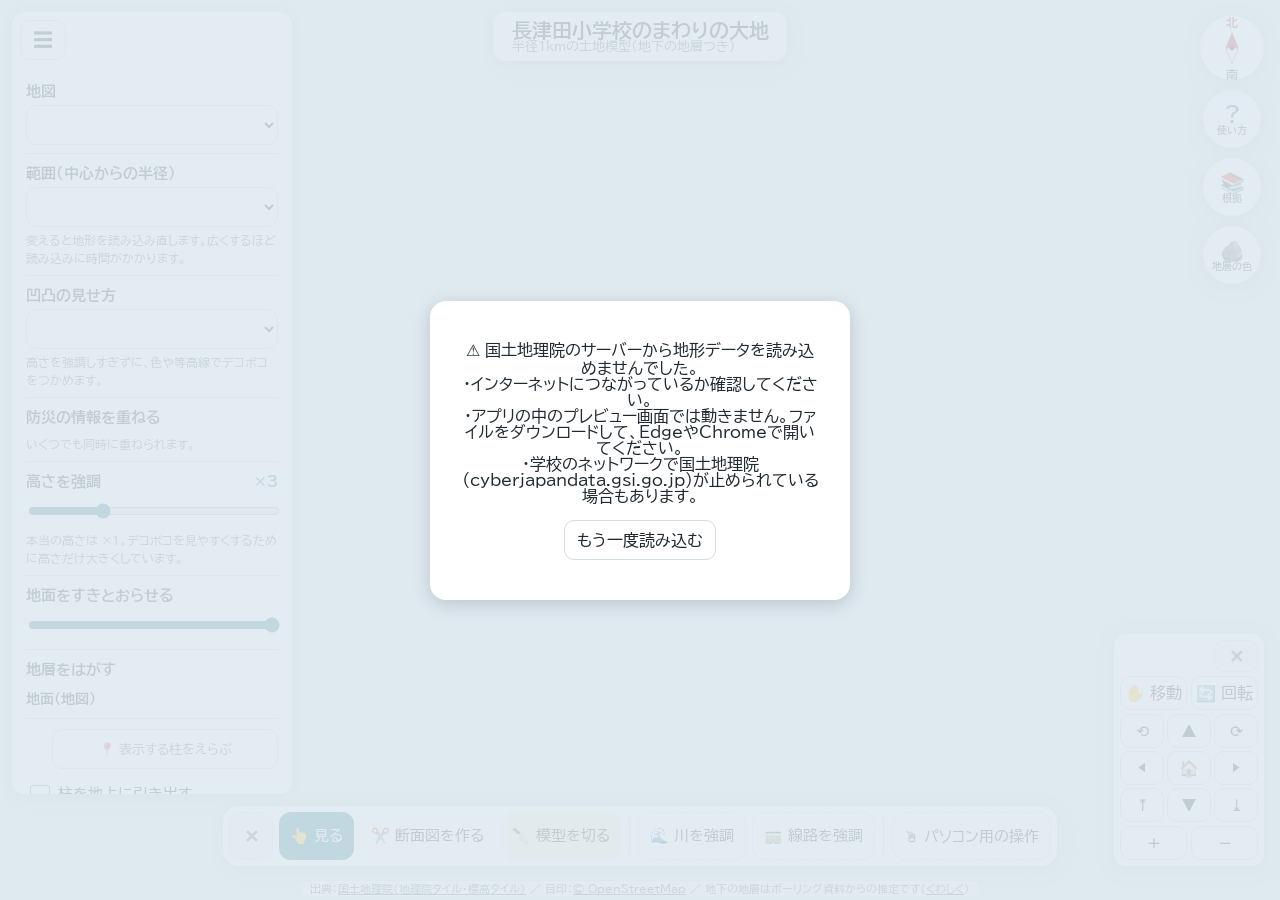
==== commit e78c3bc4: "方位磁針と地層の色ボタン" ====
--- a/app.html
+++ b/app.html
@@ -6,7 +6,7 @@
 <title>大地のつくり 3D土地模型</title>
 <link rel="preconnect" href="https://fonts.googleapis.com">
 <link href="https://fonts.googleapis.com/css2?family=BIZ+UDPGothic:wght@400;700&display=swap" rel="stylesheet">
-<link rel="stylesheet" href="css/style.css?v=20261113233752">
+<link rel="stylesheet" href="css/style.css?v=20261113234525">
 </head>
 <body>
 <div id="viewport"></div>
@@ -243,9 +243,23 @@
 </div>
 
 <div id="topright">
-  <div id="compass"><div class="needle">▲</div><div class="n">北</div></div>
+  <div id="compass" title="押すと、北が上になる向きにもどします">
+    <div class="needle">
+      <svg viewBox="0 0 64 64" width="64" height="64" aria-hidden="true"><polygon points="32,16 38.5,32 25.5,32" fill="#d32f2f"/><polygon points="32,48 38.5,32 25.5,32" fill="#eef1f3" stroke="#9aa4ab" stroke-width="1"/><circle cx="32" cy="32" r="2.4" fill="#37474f"/></svg>
+      <span class="dir n"><b>北</b></span><span class="dir s"><b>南</b></span>
+    </div>
+  </div>
   <button id="btnHelp" class="round-btn">？<small>使い方</small></button>
   <button id="btnSources" class="round-btn">📚<small>根拠</small></button>
+  <button id="btnLegend" class="round-btn" title="地層の色が、どの地層かを表す見本（凡例）">🪨<small>地層の色</small></button>
+  <div id="layerLegendBox" class="hidden">
+    <div class="ll-head"><b>地層の色</b><button type="button" id="llMore" title="くわしい説明を出す">⛶</button><button type="button" id="llClose" aria-label="閉じる">✕</button></div>
+    <ul id="legendSimple"></ul>
+    <div id="legendFull" class="hidden">
+      <ul id="legend"></ul>
+      <ul id="patLegend" class="hidden"></ul>
+    </div>
+  </div>
 </div>
 
 <!-- 右：詳しい情報（ボーリング資料など） -->
@@ -330,12 +344,6 @@
 </section>
 
 <div id="legendDock">
-  <div id="layerLegendBox" class="closed">
-    <button type="button" class="rl-toggle" id="llToggle">🪨 地層の色 ▸</button>
-    <div class="rl-title">地層の色（凡例）</div>
-    <ul id="legend"></ul>
-    <ul id="patLegend" class="hidden"></ul>
-  </div>
   <div id="reliefLegend" class="hidden"></div>
 </div>
 <div id="navpad">
@@ -638,21 +646,21 @@
 
 <footer id="attribution">出典：<a href="https://maps.gsi.go.jp/development/ichiran.html" target="_blank" rel="noopener">国土地理院（地理院タイル・標高タイル）</a> ／ 目印：<a href="https://www.openstreetmap.org/copyright" target="_blank" rel="noopener">© OpenStreetMap</a> ／ 地下の地層はボーリング資料からの推定です（<a href="#" id="attrMore">くわしく</a>）</footer>
 
-<script src="lib/three.min.js?v=20261113233752"></script>
-<script src="lib/OrbitControls.js?v=20261113233752"></script>
-<script src="lib/qrcode.js?v=20261113233752"></script>
+<script src="lib/three.min.js?v=20261113234525"></script>
+<script src="lib/OrbitControls.js?v=20261113234525"></script>
+<script src="lib/qrcode.js?v=20261113234525"></script>
 <script>window.CHISOU = { sites: {}, registerSite: function (s) { this.sites[s.id] = s; } };</script>
-<script src="js/geo.js?v=20261113233752"></script>
-<script src="js/geology.js?v=20261113233752"></script>
-<script src="js/pattern.js?v=20261113233752"></script>
-<script src="sites/sites.js?v=20261113233752"></script>
-<script src="js/section.js?v=20261113233752"></script>
-<script src="js/boringxml.js?v=20261113233752"></script>
-<script src="js/mvt.js?v=20261113233752"></script>
-<script src="js/yato_yokohama.js?v=20261113233752"></script>
-<script src="js/ngic_bookmarklet.js?v=20261113233752"></script>
-<script src="js/help.js?v=20261113233752"></script>
-<script src="js/app.js?v=20261113233752"></script>
-<script src="js/version.js?v=20261113233752"></script>
+<script src="js/geo.js?v=20261113234525"></script>
+<script src="js/geology.js?v=20261113234525"></script>
+<script src="js/pattern.js?v=20261113234525"></script>
+<script src="sites/sites.js?v=20261113234525"></script>
+<script src="js/section.js?v=20261113234525"></script>
+<script src="js/boringxml.js?v=20261113234525"></script>
+<script src="js/mvt.js?v=20261113234525"></script>
+<script src="js/yato_yokohama.js?v=20261113234525"></script>
+<script src="js/ngic_bookmarklet.js?v=20261113234525"></script>
+<script src="js/help.js?v=20261113234525"></script>
+<script src="js/app.js?v=20261113234525"></script>
+<script src="js/version.js?v=20261113234525"></script>
 </body>
 </html>
--- a/css/style.css
+++ b/css/style.css
@@ -116,8 +116,6 @@
 table.howto { border-collapse: collapse; margin: 6px 0; }
 table.howto th, table.howto td { border: 1px solid var(--line); padding: 5px 10px; font-size: 14px; text-align: left; }
 table.howto th { background: #f0f4f6; }
-#compass .needle { font-size: 26px; color: #c0392b; line-height: 1; transition: transform 0.05s linear; }
-#compass .n { position: absolute; bottom: 3px; font-size: 11px; font-weight: 700; }
 
 #detail { top: 86px; right: 12px; width: 360px; max-height: calc(100vh - 140px); overflow-y: auto; padding: 16px; }
 .close { position: absolute; top: 8px; right: 8px; min-width: 40px; border: 0; background: transparent; font-size: 18px; }
@@ -684,12 +682,7 @@
 #legendDock #reliefLegend { position: static; right: auto !important; bottom: auto; }
 body:not(.np-folded) #legendDock { right: 176px; }
 body.sheet-open #legendDock { display: none; }
-#layerLegendBox { background: var(--panel); border-radius: var(--radius); box-shadow: var(--shadow); padding: 8px 12px; font-size: 13px; width: 300px; max-height: calc(100vh - var(--mbTop, 94px) - 120px); overflow-y: auto; }
-#layerLegendBox.closed { width: auto; padding: 4px; }
-#layerLegendBox.closed > :not(.rl-toggle) { display: none; }
-#layerLegendBox.closed .rl-toggle { float: none; margin: 0; }
-#layerLegendBox ul { list-style: none; margin: 0; padding: 0; }
-@media (max-width: 760px) { body:not(.np-folded) #legendDock { right: 136px; } #layerLegendBox { width: min(300px, 70vw); } }
+@media (max-width: 760px) { body:not(.np-folded) #legendDock { right: 136px; } }
 @media (min-width: 761px) { body:has(#detail:not(.hidden)) #legendDock { right: 386px; } }
 #usageBox table td:last-child { text-align: right; font-variant-numeric: tabular-nums; }
 /* 「前回の続きで開きました」：画面の上・まん中。✕ですぐ消せる */
@@ -697,3 +690,22 @@
   background: rgba(31,42,51,0.92); color: #fff; border-radius: 14px; padding: 8px 8px 8px 16px; font-size: 15px; box-shadow: var(--shadow); }
 #resumeNote small { display: block; font-size: 12px; opacity: .85; }
 #resumeNote button { flex: 0 0 auto; width: 40px; height: 40px; min-height: 40px; padding: 0; border-radius: 50%; border: 0; background: rgba(255,255,255,0.18); color: #fff; font-size: 18px; }
+
+/* 方位磁針：ひし形の針（赤が北）と「北」「南」の字が、いっしょに回る。字は立ったまま */
+#compass { width: 64px; height: 64px; --az: 0deg; }
+#compass .needle { position: absolute; inset: 0; transform: rotate(var(--az)); }
+#compass .needle svg { position: absolute; inset: 0; }
+#compass .dir { position: absolute; left: 50%; width: 18px; height: 16px; margin-left: -9px; display: grid; place-items: center; }
+#compass .dir.n { top: -2px; } #compass .dir.s { bottom: -2px; }
+#compass .dir b { display: block; transform: rotate(calc(-1 * var(--az))); font-size: 12px; line-height: 1; }
+#compass .dir.n b { color: #d32f2f; } #compass .dir.s b { color: #546e7a; font-weight: 700; }
+/* 地層の色：右上の丸いボタンの下に、縦長で */
+#btnLegend.on { outline: 3px solid var(--accent); }
+#layerLegendBox { align-self: flex-end; width: 168px; max-height: calc(100vh - 330px - var(--mbTop, 94px)); overflow-y: auto; background: var(--panel); border-radius: var(--radius); box-shadow: var(--shadow); padding: 6px 10px 8px; font-size: 14px; }
+#layerLegendBox.more { width: min(320px, calc(100vw - 32px)); font-size: 13px; }
+#layerLegendBox .ll-head { display: flex; align-items: center; gap: 4px; position: sticky; top: -6px; background: var(--panel); padding: 2px 0 4px; }
+#layerLegendBox .ll-head b { flex: 1; font-size: 14px; }
+#layerLegendBox .ll-head button { min-height: 32px; width: 34px; padding: 0; font-size: 15px; }
+#layerLegendBox ul { list-style: none; margin: 0; padding: 0; }
+#legendSimple li { display: flex; align-items: center; gap: 8px; padding: 4px 0; line-height: 1.3; }
+#legendSimple .sw { flex: 0 0 22px; height: 18px; border-radius: 4px; border: 1px solid rgba(0,0,0,.25); }
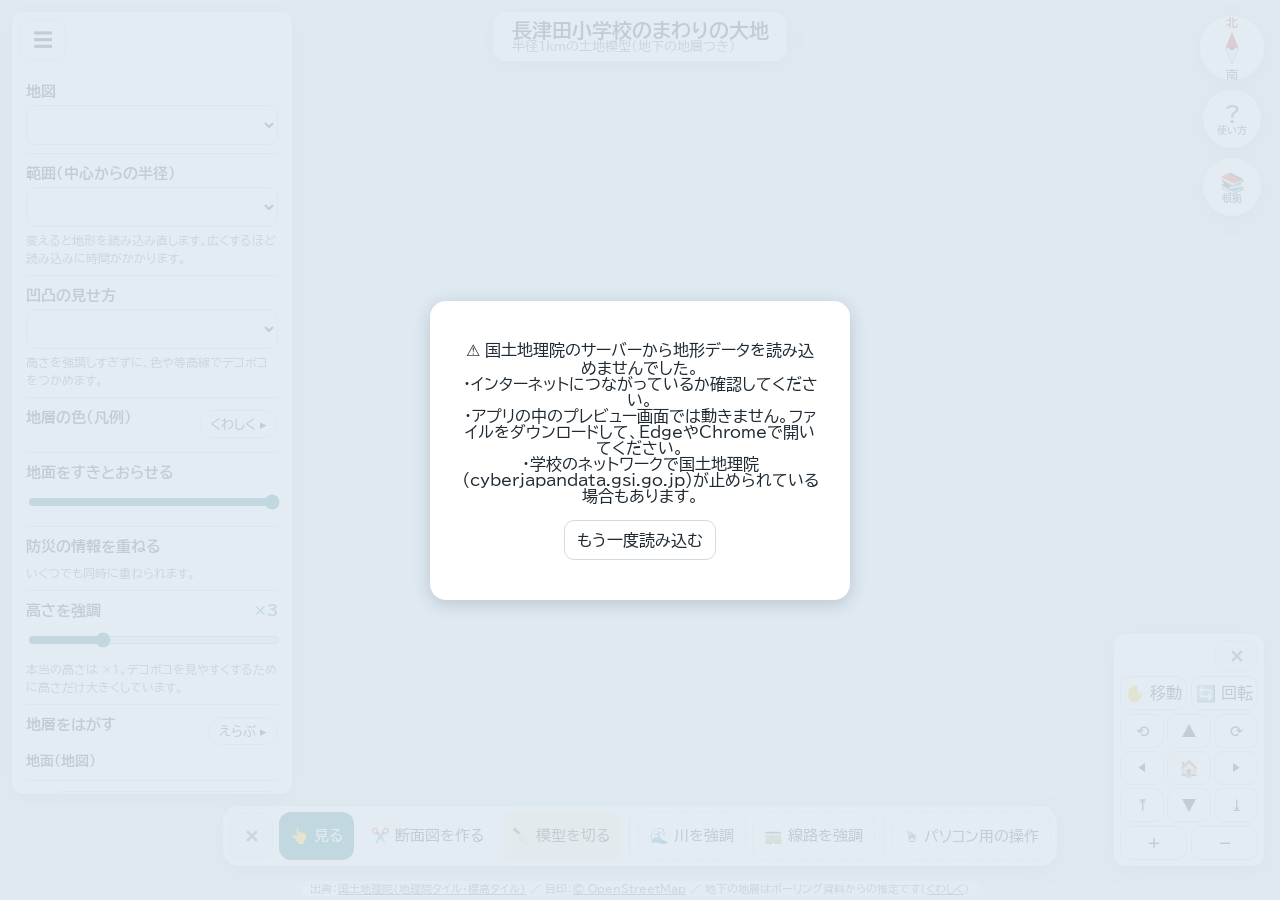
==== commit a58a2ca3: "地層の色を左のメニューへ・地層をはがすを開閉式に" ====
--- a/app.html
+++ b/app.html
@@ -6,7 +6,7 @@
 <title>大地のつくり 3D土地模型</title>
 <link rel="preconnect" href="https://fonts.googleapis.com">
 <link href="https://fonts.googleapis.com/css2?family=BIZ+UDPGothic:wght@400;700&display=swap" rel="stylesheet">
-<link rel="stylesheet" href="css/style.css?v=20261113234525">
+<link rel="stylesheet" href="css/style.css?v=20261113235900">
 </head>
 <body>
 <div id="viewport"></div>
@@ -37,6 +37,21 @@
       <select id="reliefSelect"></select>
       <p class="hint">高さを強調しすぎずに、色や等高線でデコボコをつかめます。</p>
     </section>
+    <section id="legendSec">
+      <h2>地層の色（凡例） <button type="button" id="llMore" class="mini">くわしく ▸</button></h2>
+      <p id="legendWhat" class="hint"></p>
+      <ul id="legendSimple"></ul>
+      <div id="legendFull" class="hidden">
+        <ul id="legendCol"></ul>
+        <p id="legendModelHead" class="hint strong hidden">模型（地面の下）の地層の色</p>
+        <ul id="legend"></ul>
+        <ul id="patLegend" class="hidden"></ul>
+      </div>
+    </section>
+    <section>
+      <h2>地面をすきとおらせる</h2>
+      <input type="range" id="opacityRange" min="0.1" max="1" step="0.05" value="1">
+    </section>
     <section>
       <h2>防災の情報を重ねる</h2>
       <div id="hazardChecks" class="hzchecks"></div>
@@ -49,13 +64,9 @@
       <p class="hint">本当の高さは ×1。デコボコを見やすくするために高さだけ大きくしています。</p>
     </section>
     <section>
-      <h2>地面をすきとおらせる</h2>
-      <input type="range" id="opacityRange" min="0.1" max="1" step="0.05" value="1">
-    </section>
-    <section>
-      <h2>地層をはがす</h2>
+      <h2>地層をはがす <button type="button" id="peelOpen" class="mini">えらぶ ▸</button></h2>
       <input type="range" id="peelRange" class="hidden" min="0" max="0" step="1" value="0">
-      <div id="peelChecks"></div>
+      <div id="peelChecks" class="hidden"></div>
       <p id="peelLabel" class="hint strong">地面（地図）</p>
     </section>
     <section class="checks">
@@ -251,15 +262,6 @@
   </div>
   <button id="btnHelp" class="round-btn">？<small>使い方</small></button>
   <button id="btnSources" class="round-btn">📚<small>根拠</small></button>
-  <button id="btnLegend" class="round-btn" title="地層の色が、どの地層かを表す見本（凡例）">🪨<small>地層の色</small></button>
-  <div id="layerLegendBox" class="hidden">
-    <div class="ll-head"><b>地層の色</b><button type="button" id="llMore" title="くわしい説明を出す">⛶</button><button type="button" id="llClose" aria-label="閉じる">✕</button></div>
-    <ul id="legendSimple"></ul>
-    <div id="legendFull" class="hidden">
-      <ul id="legend"></ul>
-      <ul id="patLegend" class="hidden"></ul>
-    </div>
-  </div>
 </div>
 
 <!-- 右：詳しい情報（ボーリング資料など） -->
@@ -646,21 +648,21 @@
 
 <footer id="attribution">出典：<a href="https://maps.gsi.go.jp/development/ichiran.html" target="_blank" rel="noopener">国土地理院（地理院タイル・標高タイル）</a> ／ 目印：<a href="https://www.openstreetmap.org/copyright" target="_blank" rel="noopener">© OpenStreetMap</a> ／ 地下の地層はボーリング資料からの推定です（<a href="#" id="attrMore">くわしく</a>）</footer>
 
-<script src="lib/three.min.js?v=20261113234525"></script>
-<script src="lib/OrbitControls.js?v=20261113234525"></script>
-<script src="lib/qrcode.js?v=20261113234525"></script>
+<script src="lib/three.min.js?v=20261113235900"></script>
+<script src="lib/OrbitControls.js?v=20261113235900"></script>
+<script src="lib/qrcode.js?v=20261113235900"></script>
 <script>window.CHISOU = { sites: {}, registerSite: function (s) { this.sites[s.id] = s; } };</script>
-<script src="js/geo.js?v=20261113234525"></script>
-<script src="js/geology.js?v=20261113234525"></script>
-<script src="js/pattern.js?v=20261113234525"></script>
-<script src="sites/sites.js?v=20261113234525"></script>
-<script src="js/section.js?v=20261113234525"></script>
-<script src="js/boringxml.js?v=20261113234525"></script>
-<script src="js/mvt.js?v=20261113234525"></script>
-<script src="js/yato_yokohama.js?v=20261113234525"></script>
-<script src="js/ngic_bookmarklet.js?v=20261113234525"></script>
-<script src="js/help.js?v=20261113234525"></script>
-<script src="js/app.js?v=20261113234525"></script>
-<script src="js/version.js?v=20261113234525"></script>
+<script src="js/geo.js?v=20261113235900"></script>
+<script src="js/geology.js?v=20261113235900"></script>
+<script src="js/pattern.js?v=20261113235900"></script>
+<script src="sites/sites.js?v=20261113235900"></script>
+<script src="js/section.js?v=20261113235900"></script>
+<script src="js/boringxml.js?v=20261113235900"></script>
+<script src="js/mvt.js?v=20261113235900"></script>
+<script src="js/yato_yokohama.js?v=20261113235900"></script>
+<script src="js/ngic_bookmarklet.js?v=20261113235900"></script>
+<script src="js/help.js?v=20261113235900"></script>
+<script src="js/app.js?v=20261113235900"></script>
+<script src="js/version.js?v=20261113235900"></script>
 </body>
 </html>
--- a/css/style.css
+++ b/css/style.css
@@ -709,3 +709,11 @@
 #layerLegendBox ul { list-style: none; margin: 0; padding: 0; }
 #legendSimple li { display: flex; align-items: center; gap: 8px; padding: 4px 0; line-height: 1.3; }
 #legendSimple .sw { flex: 0 0 22px; height: 18px; border-radius: 4px; border: 1px solid rgba(0,0,0,.25); }
+/* 左のメニュー：見出しの右の小さいボタン（くわしく・えらぶ） */
+.panel h2 button.mini { float: right; min-height: 28px; padding: 0 10px; font-size: 13px; font-weight: 400; border-radius: 14px; }
+#legendSimple, #legendCol { list-style: none; margin: 0; padding: 0; }
+#legendSimple li { display: flex; align-items: center; gap: 8px; padding: 3px 0; font-size: 15px; }
+#legendSimple .sw { flex: 0 0 24px; height: 18px; border-radius: 4px; border: 1px solid rgba(0,0,0,.25); }
+#legendCol li { display: flex; gap: 8px; align-items: flex-start; padding: 4px 0; font-size: 14px; }
+#legendCol li small { display: block; color: var(--sub); font-size: 12px; }
+#legendCol .sw { flex: 0 0 24px; height: 18px; border-radius: 4px; border: 1px solid rgba(0,0,0,.25); }
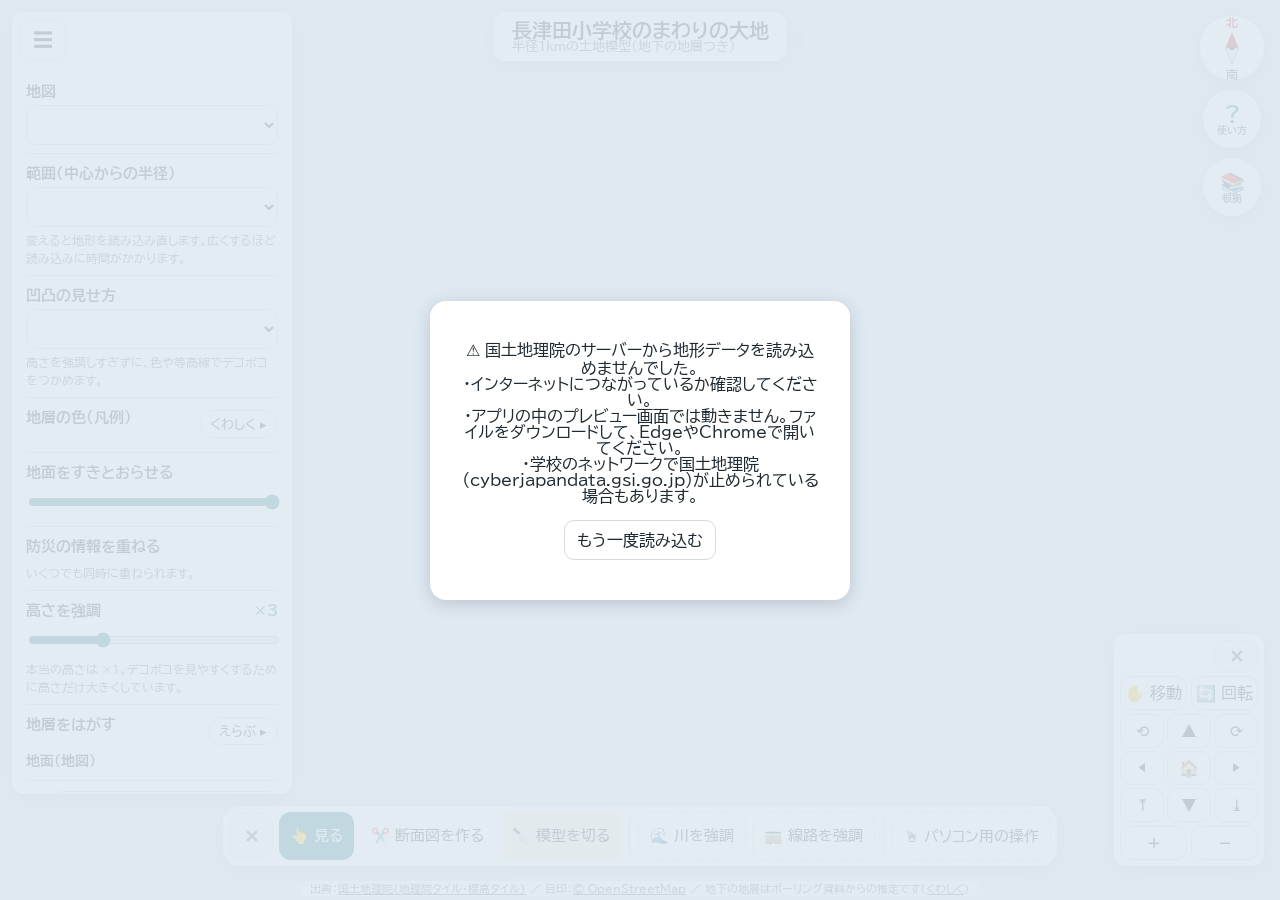
==== commit b1d298b4: "下のバーをたたんだときの重なりを直す" ====
--- a/app.html
+++ b/app.html
@@ -6,7 +6,7 @@
 <title>大地のつくり 3D土地模型</title>
 <link rel="preconnect" href="https://fonts.googleapis.com">
 <link href="https://fonts.googleapis.com/css2?family=BIZ+UDPGothic:wght@400;700&display=swap" rel="stylesheet">
-<link rel="stylesheet" href="css/style.css?v=20261113235900">
+<link rel="stylesheet" href="css/style.css?v=20261114003403">
 </head>
 <body>
 <div id="viewport"></div>
@@ -648,21 +648,21 @@
 
 <footer id="attribution">出典：<a href="https://maps.gsi.go.jp/development/ichiran.html" target="_blank" rel="noopener">国土地理院（地理院タイル・標高タイル）</a> ／ 目印：<a href="https://www.openstreetmap.org/copyright" target="_blank" rel="noopener">© OpenStreetMap</a> ／ 地下の地層はボーリング資料からの推定です（<a href="#" id="attrMore">くわしく</a>）</footer>
 
-<script src="lib/three.min.js?v=20261113235900"></script>
-<script src="lib/OrbitControls.js?v=20261113235900"></script>
-<script src="lib/qrcode.js?v=20261113235900"></script>
+<script src="lib/three.min.js?v=20261114003403"></script>
+<script src="lib/OrbitControls.js?v=20261114003403"></script>
+<script src="lib/qrcode.js?v=20261114003403"></script>
 <script>window.CHISOU = { sites: {}, registerSite: function (s) { this.sites[s.id] = s; } };</script>
-<script src="js/geo.js?v=20261113235900"></script>
-<script src="js/geology.js?v=20261113235900"></script>
-<script src="js/pattern.js?v=20261113235900"></script>
-<script src="sites/sites.js?v=20261113235900"></script>
-<script src="js/section.js?v=20261113235900"></script>
-<script src="js/boringxml.js?v=20261113235900"></script>
-<script src="js/mvt.js?v=20261113235900"></script>
-<script src="js/yato_yokohama.js?v=20261113235900"></script>
-<script src="js/ngic_bookmarklet.js?v=20261113235900"></script>
-<script src="js/help.js?v=20261113235900"></script>
-<script src="js/app.js?v=20261113235900"></script>
-<script src="js/version.js?v=20261113235900"></script>
+<script src="js/geo.js?v=20261114003403"></script>
+<script src="js/geology.js?v=20261114003403"></script>
+<script src="js/pattern.js?v=20261114003403"></script>
+<script src="sites/sites.js?v=20261114003403"></script>
+<script src="js/section.js?v=20261114003403"></script>
+<script src="js/boringxml.js?v=20261114003403"></script>
+<script src="js/mvt.js?v=20261114003403"></script>
+<script src="js/yato_yokohama.js?v=20261114003403"></script>
+<script src="js/ngic_bookmarklet.js?v=20261114003403"></script>
+<script src="js/help.js?v=20261114003403"></script>
+<script src="js/app.js?v=20261114003403"></script>
+<script src="js/version.js?v=20261114003403"></script>
 </body>
 </html>
--- a/css/style.css
+++ b/css/style.css
@@ -421,7 +421,7 @@
 
 /* ボタンをたたむ（スマホで模型を広く見る） */
 #modebar button.fold, #navpad button.fold { font-size: 13px; min-height: 32px; border: 1px dashed var(--line); background: #f4f7f9; color: var(--sub); }
-body.mb-folded #modebar > :not(#mbFold):not(.active) { display: none !important; }
+body.mb-folded #modebar > :not(#mbFold) { display: none !important; }
 body.mb-folded #modebar { width: max-content; flex-wrap: nowrap; }
 body.mb-folded #mbFold { color: #fff; background: #1f5f99; border-style: solid; }
 body.np-folded #navpad > :not(#npFold) { display: none !important; }
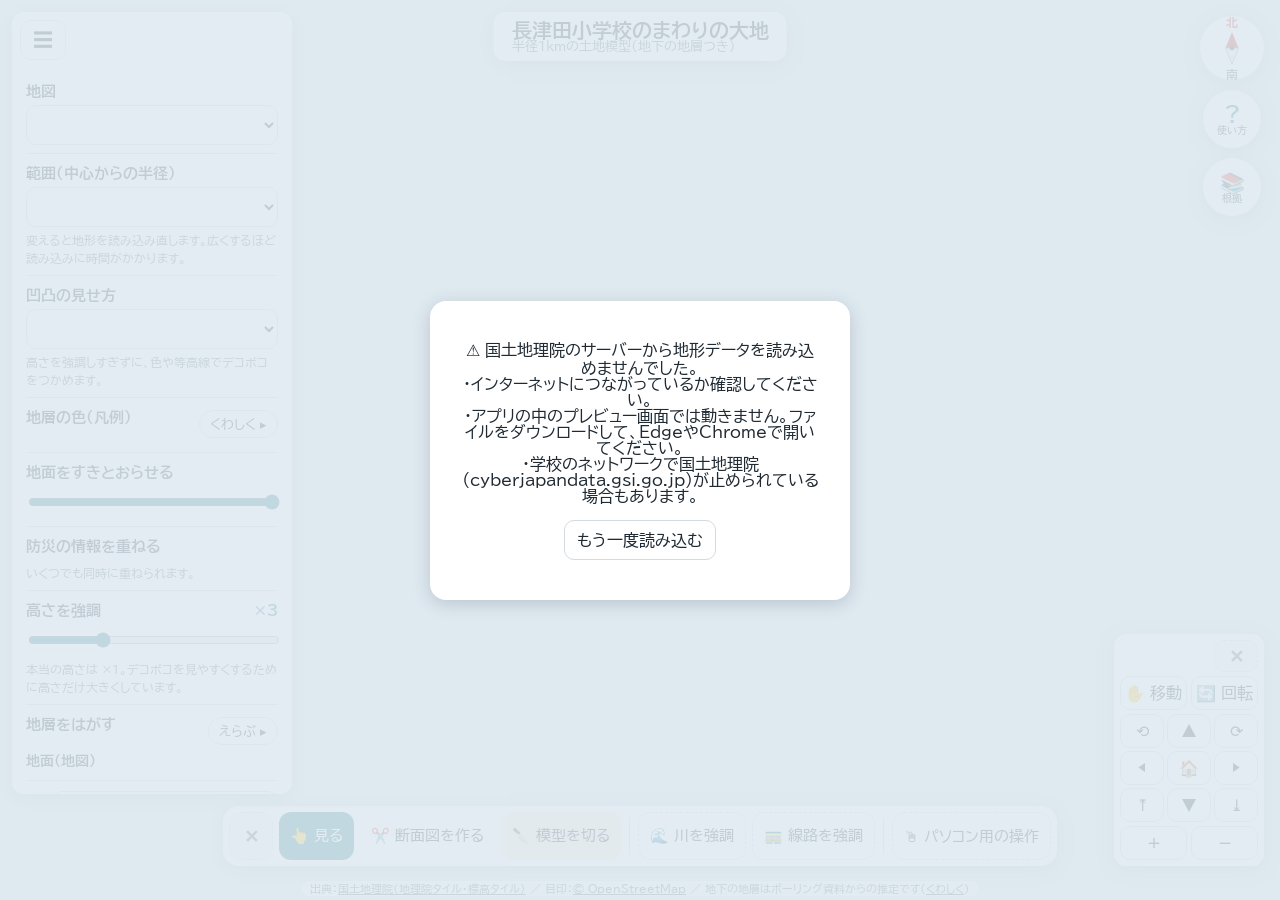
==== commit abf0a845: "えらんだ柱が消えないように" ====
--- a/app.html
+++ b/app.html
@@ -6,7 +6,7 @@
 <title>大地のつくり 3D土地模型</title>
 <link rel="preconnect" href="https://fonts.googleapis.com">
 <link href="https://fonts.googleapis.com/css2?family=BIZ+UDPGothic:wght@400;700&display=swap" rel="stylesheet">
-<link rel="stylesheet" href="css/style.css?v=20261114003403">
+<link rel="stylesheet" href="css/style.css?v=20261118095553">
 </head>
 <body>
 <div id="viewport"></div>
@@ -73,7 +73,7 @@
       <div id="onlyBoresBox" class="onlybox"><span id="onlyBoresState"></span>
         <div id="onlySeg" class="seg onlyseg hidden"><button type="button" id="onlyAll">全部の柱</button><button type="button" id="onlySelBtn">えらんだ柱だけ</button></div>
         <div class="btnrow"><button type="button" id="onlyBoresPick">📍 表示する柱をえらぶ</button><button type="button" id="onlyBoresReset" class="hidden">えらんだのを消す</button></div>
-        <div class="btnrow"><button type="button" id="onlyBoresList" class="hidden">📋 えらんだ柱の一覧</button></div></div>
+        <div class="btnrow"><button type="button" id="onlyBoresList" class="hidden">📋 えらんだ柱の一覧</button><button type="button" id="onlyBoresUndo" class="hidden" title="前にえらんでいた柱の組み合わせに もどせます（この端末の10回分）">↩️ 前にえらんだ柱</button></div></div>
       <label><input type="checkbox" id="chkLift"> 柱を地上に引き出す</label>
       <label><input type="checkbox" id="chkRiver"> 川を強調する</label>
       <label><input type="checkbox" id="chkRail"> 線路を強調する</label>
@@ -648,21 +648,21 @@
 
 <footer id="attribution">出典：<a href="https://maps.gsi.go.jp/development/ichiran.html" target="_blank" rel="noopener">国土地理院（地理院タイル・標高タイル）</a> ／ 目印：<a href="https://www.openstreetmap.org/copyright" target="_blank" rel="noopener">© OpenStreetMap</a> ／ 地下の地層はボーリング資料からの推定です（<a href="#" id="attrMore">くわしく</a>）</footer>
 
-<script src="lib/three.min.js?v=20261114003403"></script>
-<script src="lib/OrbitControls.js?v=20261114003403"></script>
-<script src="lib/qrcode.js?v=20261114003403"></script>
+<script src="lib/three.min.js?v=20261118095553"></script>
+<script src="lib/OrbitControls.js?v=20261118095553"></script>
+<script src="lib/qrcode.js?v=20261118095553"></script>
 <script>window.CHISOU = { sites: {}, registerSite: function (s) { this.sites[s.id] = s; } };</script>
-<script src="js/geo.js?v=20261114003403"></script>
-<script src="js/geology.js?v=20261114003403"></script>
-<script src="js/pattern.js?v=20261114003403"></script>
-<script src="sites/sites.js?v=20261114003403"></script>
-<script src="js/section.js?v=20261114003403"></script>
-<script src="js/boringxml.js?v=20261114003403"></script>
-<script src="js/mvt.js?v=20261114003403"></script>
-<script src="js/yato_yokohama.js?v=20261114003403"></script>
-<script src="js/ngic_bookmarklet.js?v=20261114003403"></script>
-<script src="js/help.js?v=20261114003403"></script>
-<script src="js/app.js?v=20261114003403"></script>
-<script src="js/version.js?v=20261114003403"></script>
+<script src="js/geo.js?v=20261118095553"></script>
+<script src="js/geology.js?v=20261118095553"></script>
+<script src="js/pattern.js?v=20261118095553"></script>
+<script src="sites/sites.js?v=20261118095553"></script>
+<script src="js/section.js?v=20261118095553"></script>
+<script src="js/boringxml.js?v=20261118095553"></script>
+<script src="js/mvt.js?v=20261118095553"></script>
+<script src="js/yato_yokohama.js?v=20261118095553"></script>
+<script src="js/ngic_bookmarklet.js?v=20261118095553"></script>
+<script src="js/help.js?v=20261118095553"></script>
+<script src="js/app.js?v=20261118095553"></script>
+<script src="js/version.js?v=20261118095553"></script>
 </body>
 </html>
--- a/css/style.css
+++ b/css/style.css
@@ -717,3 +717,4 @@
 #legendCol li { display: flex; gap: 8px; align-items: flex-start; padding: 4px 0; font-size: 14px; }
 #legendCol li small { display: block; color: var(--sub); font-size: 12px; }
 #legendCol .sw { flex: 0 0 24px; height: 18px; border-radius: 4px; border: 1px solid rgba(0,0,0,.25); }
+#detailBody button.nowrap { white-space: nowrap; padding: 4px 10px; }
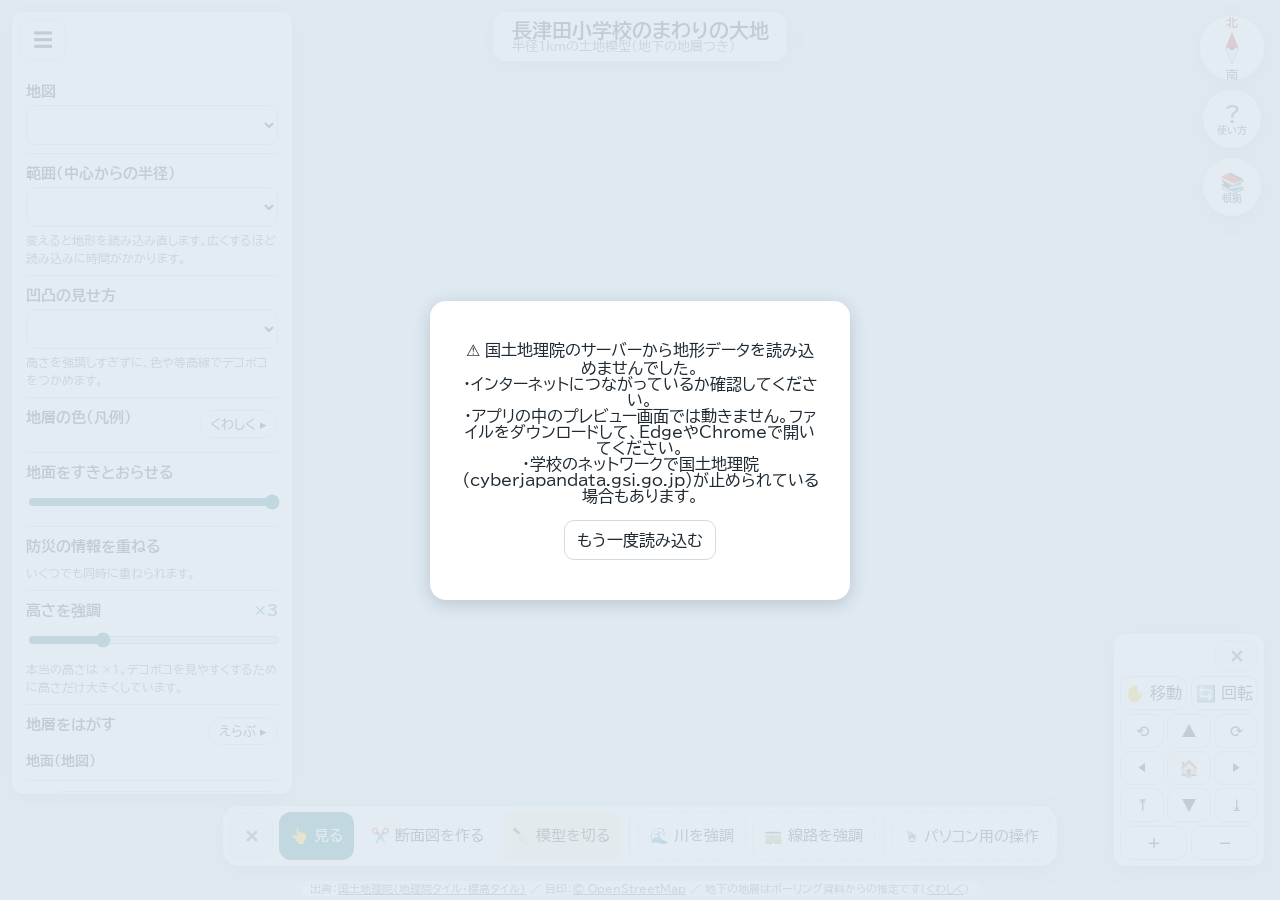
==== commit d07886f0: "保存した画面（呼び出し）" ====
--- a/app.html
+++ b/app.html
@@ -6,7 +6,7 @@
 <title>大地のつくり 3D土地模型</title>
 <link rel="preconnect" href="https://fonts.googleapis.com">
 <link href="https://fonts.googleapis.com/css2?family=BIZ+UDPGothic:wght@400;700&display=swap" rel="stylesheet">
-<link rel="stylesheet" href="css/style.css?v=20261118095553">
+<link rel="stylesheet" href="css/style.css?v=20261118100410">
 </head>
 <body>
 <div id="viewport"></div>
@@ -171,6 +171,7 @@
         <div class="tgroup"><div class="tghead">📤 配る・共有する</div>
           <button id="btnShare" type="button" class="primary">🔗 子どもに配る</button>
           <button id="btnTShare" type="button">👥 先生に共有する</button>
+          <button id="btnLib" type="button">🗂 保存した画面（呼び出す）</button>
           <button id="btnSelList" type="button">📋 えらんだ柱の一覧</button>
           <button id="btnQr" type="button">📱 場所のQRコード</button>
         </div>
@@ -459,6 +460,8 @@
     <p class="hint">えらんだ柱・地図・カメラの向き・断面の線・はがした層・柱の色分けを、リンクにします。受け取った先生の画面は<b>ふつうの先生の画面</b>のままで、えらんだ柱は、その先生がもともとえらんでいた柱に<b>足し合わされます</b>。</p>
     <label id="tshareAllRow" class="toggle"><input type="checkbox" id="tshareAll"> この端末で読み込んだ柱状図を<b>全部</b>送る <b id="tshareAllN"></b>（外すと、えらんだ柱だけ）</label>
     <p id="tshareInfo" class="hint"></p>
+    <div class="row"><input id="tshareName" type="text" maxlength="40" placeholder="名前（例：2組で使った柱・川ぞいの断面）"><button type="button" id="tshareKeep">💾 保存しておく</button></div>
+    <p class="hint">コピー・QR保存をしたときも、自動で「🗂 保存した画面」に入ります。あとで先生モードから呼び出せます。</p>
     <div class="btnrow"><button type="button" id="tshareCopy" class="primary">📋 リンクをコピー</button><button type="button" id="tshareQrSave">🖼 QRコードを保存</button></div>
     <div class="qrwrap"><canvas id="tshareQr"></canvas><textarea id="tshareOut" rows="4" readonly spellcheck="false" style="flex:1"></textarea></div>
     <div class="btnrow end"><button value="cancel">閉じる</button></div>
@@ -648,21 +651,21 @@
 
 <footer id="attribution">出典：<a href="https://maps.gsi.go.jp/development/ichiran.html" target="_blank" rel="noopener">国土地理院（地理院タイル・標高タイル）</a> ／ 目印：<a href="https://www.openstreetmap.org/copyright" target="_blank" rel="noopener">© OpenStreetMap</a> ／ 地下の地層はボーリング資料からの推定です（<a href="#" id="attrMore">くわしく</a>）</footer>
 
-<script src="lib/three.min.js?v=20261118095553"></script>
-<script src="lib/OrbitControls.js?v=20261118095553"></script>
-<script src="lib/qrcode.js?v=20261118095553"></script>
+<script src="lib/three.min.js?v=20261118100410"></script>
+<script src="lib/OrbitControls.js?v=20261118100410"></script>
+<script src="lib/qrcode.js?v=20261118100410"></script>
 <script>window.CHISOU = { sites: {}, registerSite: function (s) { this.sites[s.id] = s; } };</script>
-<script src="js/geo.js?v=20261118095553"></script>
-<script src="js/geology.js?v=20261118095553"></script>
-<script src="js/pattern.js?v=20261118095553"></script>
-<script src="sites/sites.js?v=20261118095553"></script>
-<script src="js/section.js?v=20261118095553"></script>
-<script src="js/boringxml.js?v=20261118095553"></script>
-<script src="js/mvt.js?v=20261118095553"></script>
-<script src="js/yato_yokohama.js?v=20261118095553"></script>
-<script src="js/ngic_bookmarklet.js?v=20261118095553"></script>
-<script src="js/help.js?v=20261118095553"></script>
-<script src="js/app.js?v=20261118095553"></script>
-<script src="js/version.js?v=20261118095553"></script>
+<script src="js/geo.js?v=20261118100410"></script>
+<script src="js/geology.js?v=20261118100410"></script>
+<script src="js/pattern.js?v=20261118100410"></script>
+<script src="sites/sites.js?v=20261118100410"></script>
+<script src="js/section.js?v=20261118100410"></script>
+<script src="js/boringxml.js?v=20261118100410"></script>
+<script src="js/mvt.js?v=20261118100410"></script>
+<script src="js/yato_yokohama.js?v=20261118100410"></script>
+<script src="js/ngic_bookmarklet.js?v=20261118100410"></script>
+<script src="js/help.js?v=20261118100410"></script>
+<script src="js/app.js?v=20261118100410"></script>
+<script src="js/version.js?v=20261118100410"></script>
 </body>
 </html>
--- a/css/style.css
+++ b/css/style.css
@@ -718,3 +718,8 @@
 #legendCol li small { display: block; color: var(--sub); font-size: 12px; }
 #legendCol .sw { flex: 0 0 24px; height: 18px; border-radius: 4px; border: 1px solid rgba(0,0,0,.25); }
 #detailBody button.nowrap { white-space: nowrap; padding: 4px 10px; }
+/* 🗂 保存した画面 */
+#libBox .libitem { border: 1px solid var(--line); border-radius: 10px; padding: 8px 10px; margin: 8px 0; background: #fbfdfd; }
+#libBox .libitem small { display: block; color: var(--sub); font-size: 12px; margin-top: 2px; }
+#libBox .libbtns { display: flex; flex-wrap: wrap; gap: 4px; margin-top: 6px; }
+#libBox .libbtns button { min-height: 34px; padding: 2px 10px; font-size: 13px; }
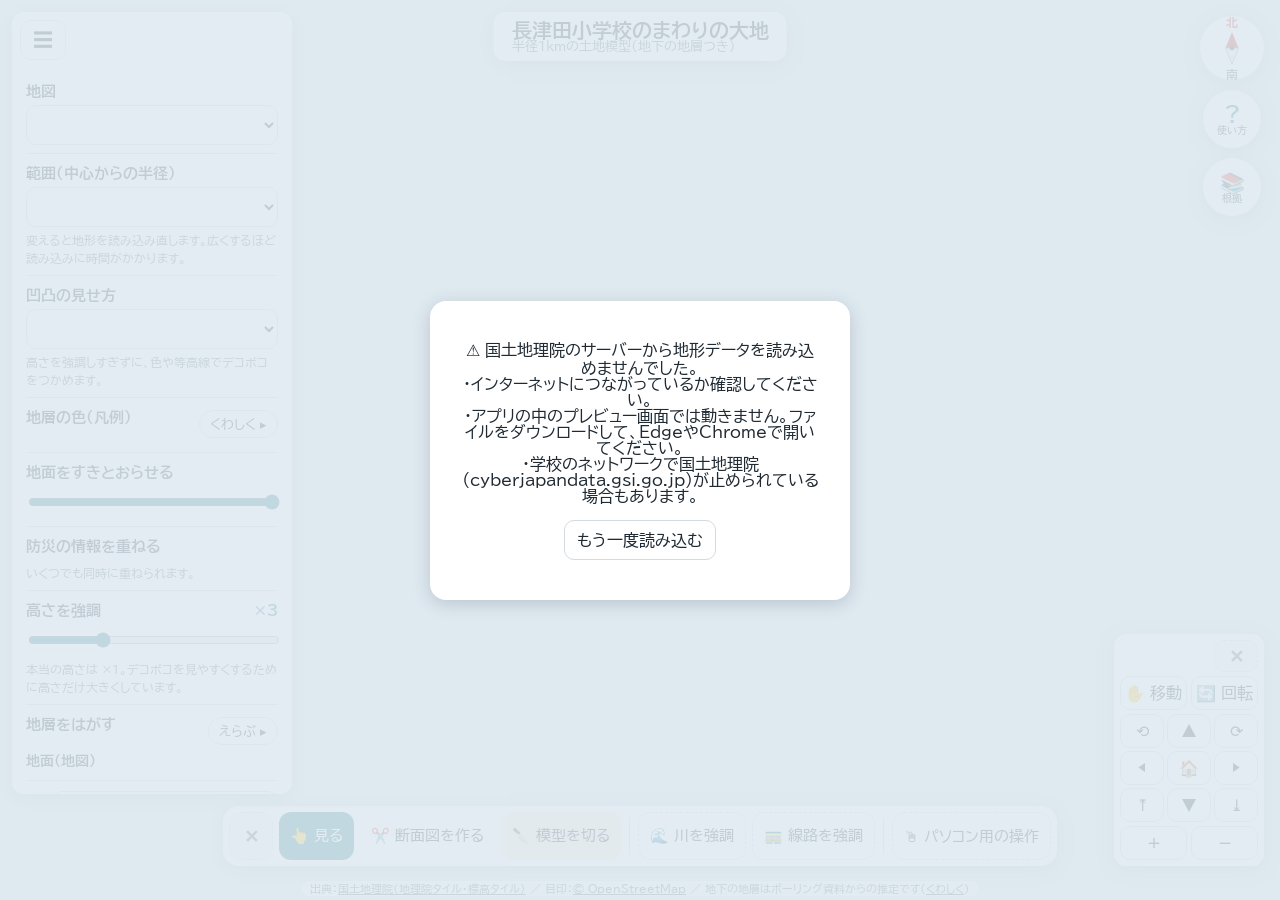
==== commit 10238263: "柱状図に名前をつける" ====
--- a/app.html
+++ b/app.html
@@ -6,7 +6,7 @@
 <title>大地のつくり 3D土地模型</title>
 <link rel="preconnect" href="https://fonts.googleapis.com">
 <link href="https://fonts.googleapis.com/css2?family=BIZ+UDPGothic:wght@400;700&display=swap" rel="stylesheet">
-<link rel="stylesheet" href="css/style.css?v=20261118100410">
+<link rel="stylesheet" href="css/style.css?v=20261118105937">
 </head>
 <body>
 <div id="viewport"></div>
@@ -651,21 +651,21 @@
 
 <footer id="attribution">出典：<a href="https://maps.gsi.go.jp/development/ichiran.html" target="_blank" rel="noopener">国土地理院（地理院タイル・標高タイル）</a> ／ 目印：<a href="https://www.openstreetmap.org/copyright" target="_blank" rel="noopener">© OpenStreetMap</a> ／ 地下の地層はボーリング資料からの推定です（<a href="#" id="attrMore">くわしく</a>）</footer>
 
-<script src="lib/three.min.js?v=20261118100410"></script>
-<script src="lib/OrbitControls.js?v=20261118100410"></script>
-<script src="lib/qrcode.js?v=20261118100410"></script>
+<script src="lib/three.min.js?v=20261118105937"></script>
+<script src="lib/OrbitControls.js?v=20261118105937"></script>
+<script src="lib/qrcode.js?v=20261118105937"></script>
 <script>window.CHISOU = { sites: {}, registerSite: function (s) { this.sites[s.id] = s; } };</script>
-<script src="js/geo.js?v=20261118100410"></script>
-<script src="js/geology.js?v=20261118100410"></script>
-<script src="js/pattern.js?v=20261118100410"></script>
-<script src="sites/sites.js?v=20261118100410"></script>
-<script src="js/section.js?v=20261118100410"></script>
-<script src="js/boringxml.js?v=20261118100410"></script>
-<script src="js/mvt.js?v=20261118100410"></script>
-<script src="js/yato_yokohama.js?v=20261118100410"></script>
-<script src="js/ngic_bookmarklet.js?v=20261118100410"></script>
-<script src="js/help.js?v=20261118100410"></script>
-<script src="js/app.js?v=20261118100410"></script>
-<script src="js/version.js?v=20261118100410"></script>
+<script src="js/geo.js?v=20261118105937"></script>
+<script src="js/geology.js?v=20261118105937"></script>
+<script src="js/pattern.js?v=20261118105937"></script>
+<script src="sites/sites.js?v=20261118105937"></script>
+<script src="js/section.js?v=20261118105937"></script>
+<script src="js/boringxml.js?v=20261118105937"></script>
+<script src="js/mvt.js?v=20261118105937"></script>
+<script src="js/yato_yokohama.js?v=20261118105937"></script>
+<script src="js/ngic_bookmarklet.js?v=20261118105937"></script>
+<script src="js/help.js?v=20261118105937"></script>
+<script src="js/app.js?v=20261118105937"></script>
+<script src="js/version.js?v=20261118105937"></script>
 </body>
 </html>
--- a/css/style.css
+++ b/css/style.css
@@ -723,3 +723,8 @@
 #libBox .libitem small { display: block; color: var(--sub); font-size: 12px; margin-top: 2px; }
 #libBox .libbtns { display: flex; flex-wrap: wrap; gap: 4px; margin-top: 6px; }
 #libBox .libbtns button { min-height: 34px; padding: 2px 10px; font-size: 13px; }
+/* 柱状図につけた名前：元の名前の上に、大きく */
+#detail .nick { font-size: 21px; font-weight: 800; color: #1f5f73; margin: 0 36px 2px 0; line-height: 1.3; }
+#detail h3.sub { font-size: 14px; font-weight: 600; color: var(--sub); }
+#detail .nickrow { margin: 2px 0 6px; }
+#detail .nickrow button.mini { min-height: 30px; padding: 0 12px; font-size: 13px; border-radius: 15px; }
